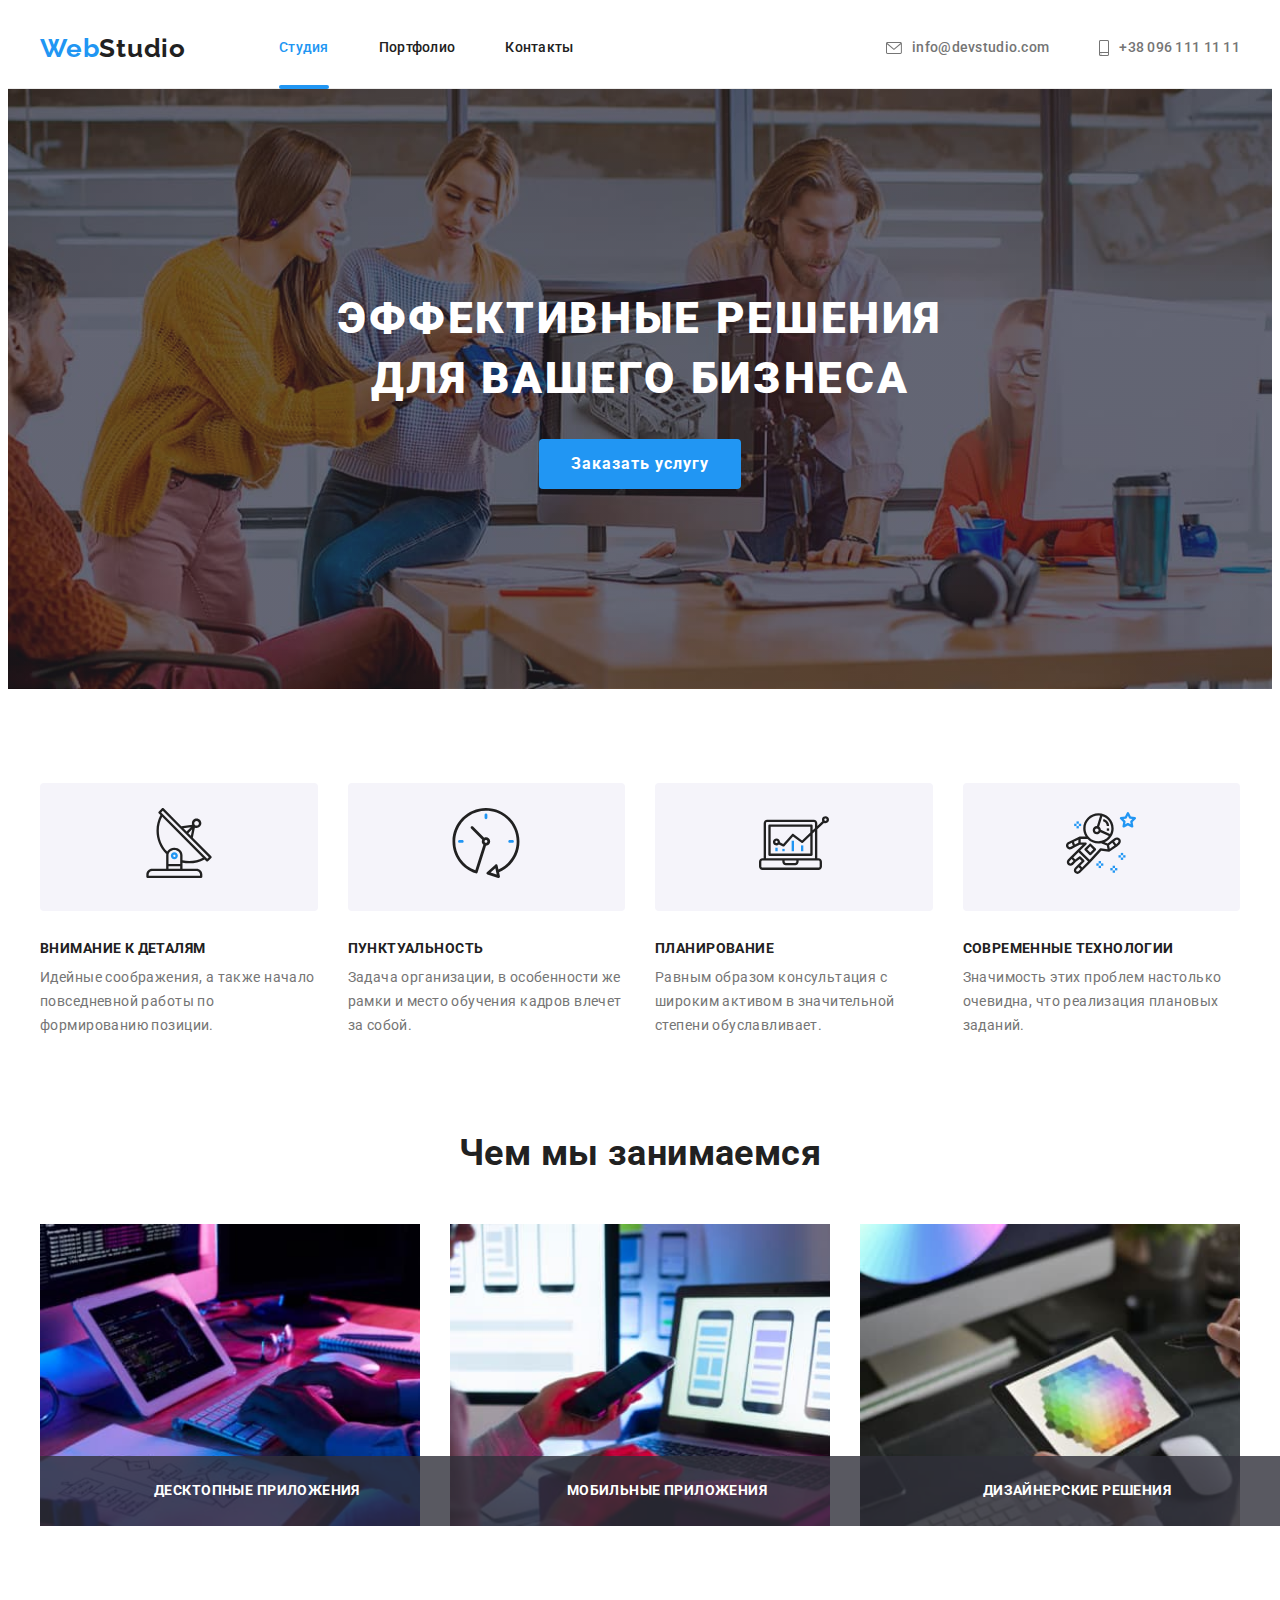
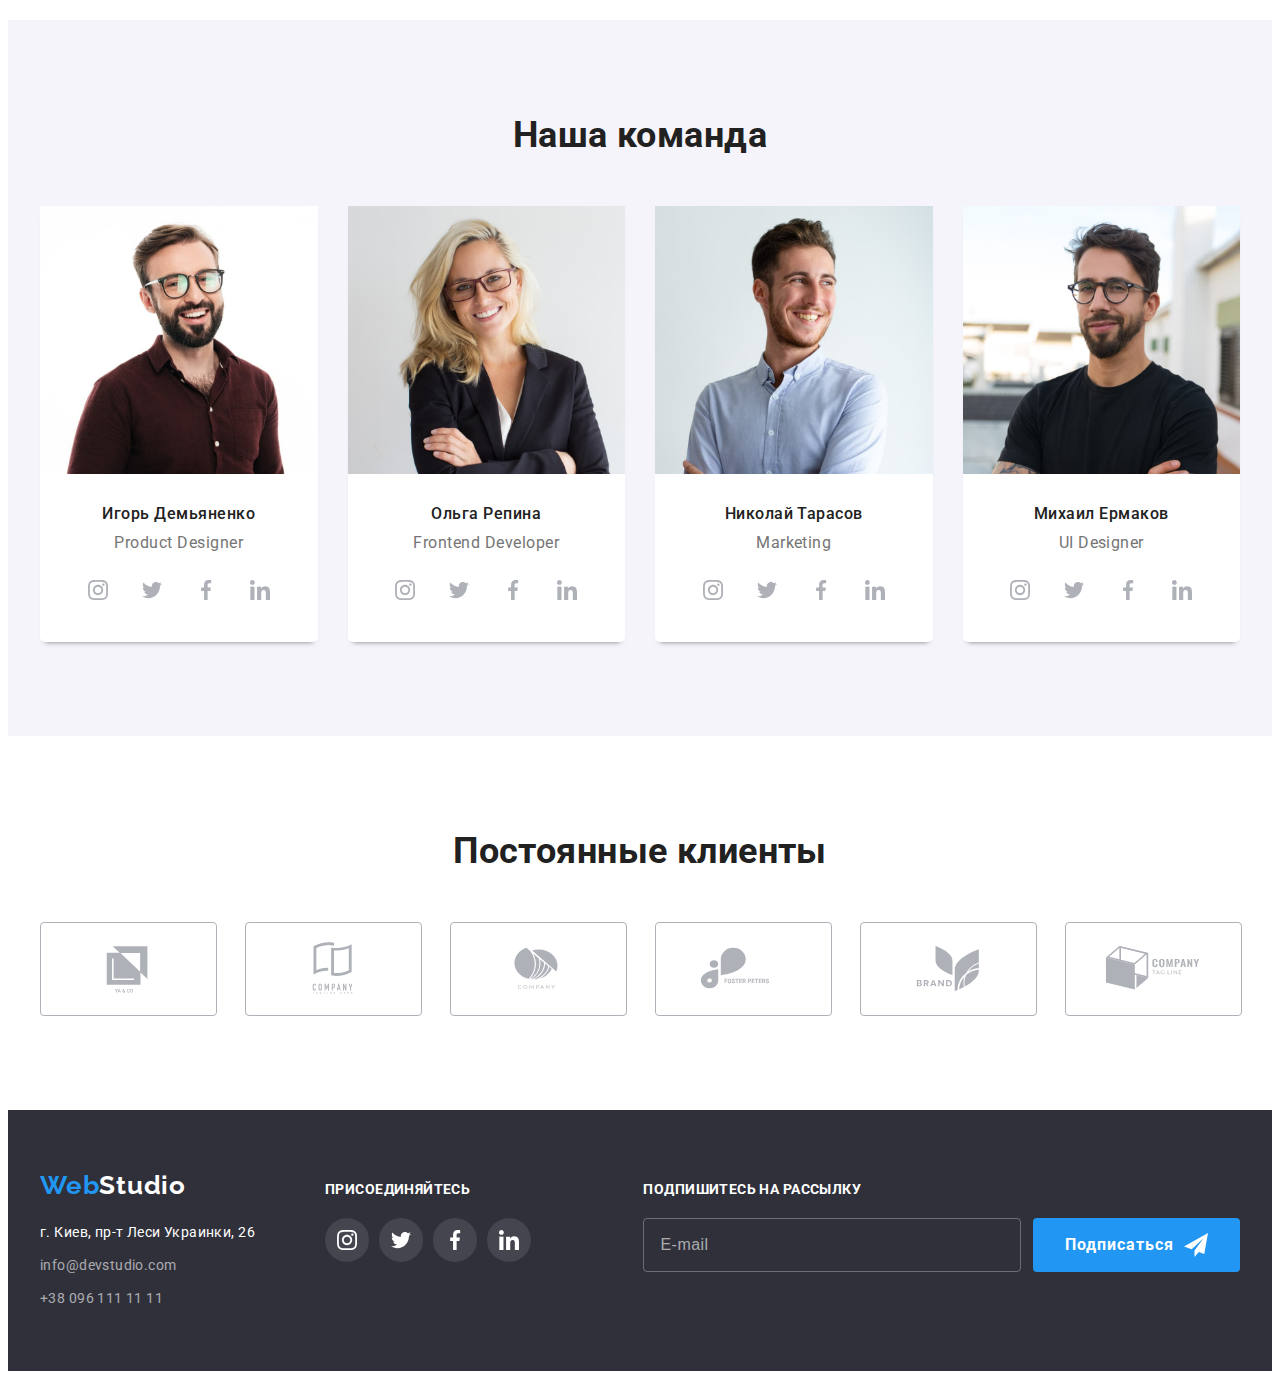
==== index.html @ a0da3612 "копирует файлы проекта с предыдущей работы" ====
<!DOCTYPE html>
<html lang="ru">
  <head>
    <meta http-equiv="X-UA-Compatible" content="IE=edge">
    <meta name="viewport" content="width=device-width, initial-scale=1.0">
    <title>Разработка сайтов</title>
    <link rel="preconnect" href="https://fonts.googleapis.com">
    <link rel="preconnect" href="https://fonts.gstatic.com" crossorigin>
    <link href="https://fonts.googleapis.com/css2?family=Raleway:wght@700&family=Roboto:wght@400;500;700;900&display=swap"
      rel="stylesheet">
      <link rel="stylesheet" href="https://cdnjs.cloudflare.com/ajax/libs/modern-normalize/1.1.0/modern-normalize.min.css"
        integrity="sha512-wpPYUAdjBVSE4KJnH1VR1HeZfpl1ub8YT/NKx4PuQ5NmX2tKuGu6U/JRp5y+Y8XG2tV+wKQpNHVUX03MfMFn9Q=="
        crossorigin="anonymous" referrerpolicy="no-referrer" />
    <link rel="stylesheet" href="./css/reset.css">
    <link rel="stylesheet" href="./css/styles.css">
  </head>
  <body>
    <!-- раздел с логотипом, навигацией и контактами -->
    <header class="head">
      <div class="container header-container">
       <nav class="head-navigation">
        <a lang="en" class="link logo-link" href="./index.html">Web<span class="logo-header">Studio</span>
        </a>
        <ul class="list navigation-list">
          <li class="navigation-item"><a class="link navigation-link current" href="./index.html">Студия</a></li>
          <li class="navigation-item"><a class="link navigation-link" href="./portfolio.html">Портфолио</a></li>
          <li class="navigation-item"><a class="link navigation-link" href="">Контакты</a></li>
        </ul>
        </nav>
        <ul class="list contakts-list">
          <li  class="contakts-item">
            <a class="link navigation-link" href="mailto:info@devstudio.com">
              <svg class="contakts-link-icon" width="16" height="12">
                <use href="./images/icons.svg#icon-envelope"></use>
              </svg>info@devstudio.com</a></li>
          <li class="contakts-item">
            <a class="link navigation-link" href="tel:+380961111111">
              <svg class="contakts-link-icon" width="10" height="16">
                <use href="./images/icons.svg#icon-smartphone" width="10" height="16"></use>
              </svg>+38 096 111 11 11</a></li>
        </ul>
       </div>
    </header>
    <main>
        <!--секция - шапка сайта с заголовком и кнопкой - HERO-->
      <section class="hero">  
        <div class="container">
         <h1 class="hero-title">Эффективные решения для вашего бизнеса</h1>
         <button type="button" class="btn" data-modal-open>Заказать услугу</button>
        </div>
      </section>
        <!-- Секция с описанием достоинств компании -->
      <section class="about section">
        <div class="container">
        <h2 class="visually-hidden">Особенности нашей команды</h2>
        <ul class="list about-list">
       
          <li class="about-item">
          <div class="about-box-icon">
            <svg width="70" height="70">
              <use href="./images/icons.svg#icon-antenna"/>
            </svg>
          </div>
          <h3 class="title about-title">Внимание к деталям</h3>
          <p class="about-aftertitle">Идейные соображения, а также начало повседневной работы по формированию позиции.</p>
          
         </li>
         <li class="about-item">
          <div class="about-box-icon">
            <svg width="70" height="70">
              <use href="./images/icons.svg#icon-clock"/>
            </svg>
          </div>
          <h3 class="title about-title">Пунктуальность</h3>
           <p class="about-aftertitle">Задача организации, в особенности же рамки и место обучения кадров влечет за собой.</p>
         </li>
         <li class="about-item">
          <div class="about-box-icon">
            <svg width="70" height="70">
              <use href="./images/icons.svg#icon-diagram"/>
            </svg>
          </div>
          <h3 class="title about-title">Планирование</h3>
           <p class="about-aftertitle">Равным образом консультация с широким активом в значительной степени обуславливает.</p>
         </li>
         <li class="about-item">
          <div class="about-box-icon">
            <svg width="70" height="70">
              <use href="./images/icons.svg#icon-astronaut"/>
            </svg>
          </div>
          <h3 class="title about-title">Современные технологии</h3>
           <p class="about-aftertitle">Значимость этих проблем настолько очевидна, что реализация плановых заданий.</p>
         </li>
        </ul>
        </div>
      </section>    
    <!-- Секция с ссылками на описание видов деятельности компании  -->
      <section class="activity section">
        <div class="container">
        <h2 class="section-title activity-title">Чем мы занимаемся</h2>
        <ul class="list activity-list">
          <li class="activity-item">
            <img 
              src="./images/box_1.jpg" 
              alt="человек пишет програмный код на планшете" 
              width="370"
            >
            <h3 class="activity-item-text">десктопные приложения</h3>
          </li>
          <li class="activity-item">
            <img 
              src="./images/box_2.jpg" 
              alt="человек разрабатывает макет сайта для телефона" 
              width="370"
            >
            <h3 class="activity-item-text">мобильные приложения</h3>
          </li>
          <li class="activity-item">
            <img 
              src="./images/box_3.jpg" 
              alt="человек выбирает на планшете цвет из цветовой гаммы" 
              width="370"
            >
            <h3 class="activity-item-text">дизайнерские решения</h3>
          </li>
        </ul>
        </div>
      </section>
    <!-- Секция с фото, фамилиями, именами и должностями сотрудников компании  -->
      <section class="collective section">
        <div class="container">
        <h2 class="title section-title">Наша команда</h2>
        <ul class="list collective-list">
          <li class="collective-item">
            <img 
              src="./images/igor.jpg" 
              alt="Фото Игоря Демьяненко" 
              width="270"
            >
            <div class="collective-member-caption">
              <h3 class="collective-member">Игорь Демьяненко</h3>
              <p lang="en" class="collective-member-prof">Product Designer</p>
              <ul class="member-social-list list">
                <li class="member-social-list-item">
                  <a class="member-social-link" href="" target="_blank" 
                rel="noreferrer noopener nofollow">
                    <svg class="member-social-link-icon">
                      <use href="./images/icons.svg#icon-instagram"></use>
                    </svg>
                  </a>
                </li>
                <li class="member-social-list-item">
                  <a class="member-social-link" href="" target="_blank" 
                rel="noreferrer noopener nofollow">
                    <svg class="member-social-link-icon">
                      <use href="./images/icons.svg#icon-twitter"></use>
                    </svg>
                  </a>
                </li>
                <li class="member-social-list-item">
                  <a class="member-social-link" href="" target="_blank" 
                rel="noreferrer noopener nofollow">
                    <svg class="member-social-link-icon">
                      <use href="./images/icons.svg#icon-facebook"></use>
                    </svg>
                  </a>
                </li>
                <li class="member-social-list-item">
                  <a class="member-social-link" href="" target="_blank" 
                rel="noreferrer noopener nofollow">
                    <svg class="member-social-link-icon">
                      <use href="./images/icons.svg#icon-linkedin"></use>
                    </svg>
                  </a>
                </li>
              </ul>
            </div>
             <li class="collective-item">
              <img src="./images/olga.jpg" alt="Фото Ольги Репиной" width="270">
              <div class="collective-member-caption">
                <h3 class="collective-member">Ольга Репина</h3>
                <p lang="en" class="collective-member-prof">Frontend Developer</p>
                <ul class="member-social-list list">
                  <li class="member-social-list-item">
                    <a class="member-social-link" href="" target="_blank" 
                rel="noreferrer noopener nofollow">
                      <svg class="member-social-link-icon">
                        <use href="./images/icons.svg#icon-instagram"></use>
                      </svg>
                    </a>
                  </li>
                  <li class="member-social-list-item">
                    <a class="member-social-link" href="" target="_blank" 
                rel="noreferrer noopener nofollow">
                      <svg class="member-social-link-icon">
                        <use href="./images/icons.svg#icon-twitter"></use>
                      </svg>
                    </a>
                  </li>
                  <li class="member-social-list-item">
                    <a class="member-social-link" href="" target="_blank" 
                rel="noreferrer noopener nofollow">
                      <svg class="member-social-link-icon">
                        <use href="./images/icons.svg#icon-facebook"></use>
                      </svg>
                    </a>
                  </li>
                  <li class="member-social-list-item">
                    <a class="member-social-link" href="" target="_blank" 
                rel="noreferrer noopener nofollow">
                      <svg class="member-social-link-icon">
                        <use href="./images/icons.svg#icon-linkedin"></use>
                      </svg>
                    </a>
                  </li>
                </ul>
              </div>
            </li>
          <li class="collective-item">
            <img 
              src="./images/mykola.jpg" 
              alt="Фото Николая Тарасова" 
              width="270"
            >
            <div class="collective-member-caption">
              <h3 class="collective-member">Николай Тарасов</h3>  
              <p lang="en" class="collective-member-prof">Marketing</p> 
              <ul class="member-social-list list">
                <li class="member-social-list-item">
                  <a class="member-social-link" href="" target="_blank" 
                rel="noreferrer noopener nofollow">
                    <svg class="member-social-link-icon">
                      <use href="./images/icons.svg#icon-instagram"></use>
                    </svg>
                  </a>
                </li>
                <li class="member-social-list-item">
                  <a class="member-social-link" href="" target="_blank" 
                rel="noreferrer noopener nofollow">
                    <svg class="member-social-link-icon">
                      <use href="./images/icons.svg#icon-twitter"></use>
                    </svg>
                  </a>
                </li>
                <li class="member-social-list-item">
                  <a class="member-social-link" href="" target="_blank" 
                rel="noreferrer noopener nofollow">
                    <svg class="member-social-link-icon">
                      <use href="./images/icons.svg#icon-facebook"></use>
                    </svg>
                  </a>
                </li>
                <li class="member-social-list-item">
                  <a class="member-social-link" href="" target="_blank" 
                rel="noreferrer noopener nofollow">
                    <svg class="member-social-link-icon">
                      <use href="./images/icons.svg#icon-linkedin"></use>
                    </svg>
                  </a>
                </li>
              </ul>
            </div>
            </li>
          <li class="collective-item">
            <img 
              src="./images/mihail.jpg" 
              alt="Фото Михаила Ермакова" 
              width="270"
            >
            <div class="collective-member-caption">
              <h3 class="collective-member">Михаил Ермаков</h3>  
              <p lang="en" class="collective-member-prof">UI Designer</p> 
              <ul class="member-social-list list">
                <li class="member-social-list-item">
                  <a class="member-social-link" href="" target="_blank" 
                rel="noreferrer noopener nofollow">
                    <svg class="member-social-link-icon">
                      <use href="./images/icons.svg#icon-instagram"></use>
                    </svg>
                  </a>
                </li>
                <li class="member-social-list-item">
                  <a class="member-social-link" href="" target="_blank" 
                rel="noreferrer noopener nofollow">
                    <svg class="member-social-link-icon">
                      <use href="./images/icons.svg#icon-twitter"></use>
                    </svg>
                  </a>
                </li>
                <li class="member-social-list-item">
                  <a class="member-social-link" href="" target="_blank" 
                rel="noreferrer noopener nofollow">
                    <svg class="member-social-link-icon">
                      <use href="./images/icons.svg#icon-facebook"></use>
                    </svg>
                  </a>
                </li>
                <li class="member-social-list-item">
                  <a class="member-social-link" href="" target="_blank" 
                rel="noreferrer noopener nofollow">
                    <svg class="member-social-link-icon">
                      <use href="./images/icons.svg#icon-linkedin"></use>
                    </svg>
                  </a>
                </li>
              </ul>
            </div>
            </li>
        </ul>
        </div>
      </section>
      <!-- Секция с лого клиентов компании  -->
      <section class="customer-section">
        <div class="container">
          <h2 class="title section-title">Постоянные клиенты</h2>
            <ul class="list customer-list">
              <li class="customer-list-item">
                <a class="customer-list-item-link" href="" target="_blank" 
                rel="noreferrer noopener nofollow">
                  <svg class="customer-list-item-link-icon" width="106" height="60">
                    <use href="./images/icons.svg#icon-Logo"></use>
                  </svg>
                </a>                           
              </li>
              <li class="customer-list-item">
                <a class="customer-list-item-link" href="" target="_blank" 
                rel="noreferrer noopener nofollow">
                  <svg class="customer-list-item-link-icon" width="106" height="60">
                    <use href="./images/icons.svg#icon-Logo1" ></use>
                  </svg>
                </a>
              </li>
              <li class="customer-list-item">
                <a class="customer-list-item-link" href="" target="_blank" 
                rel="noreferrer noopener nofollow">
                  <svg class="customer-list-item-link-icon" width="106" height="60">
                    <use href="./images/icons.svg#icon-Logo2"></use>
                  </svg>
                </a>
              </li>
              <li class="customer-list-item">
                <a class="customer-list-item-link" href="" target="_blank" 
                rel="noreferrer noopener nofollow">
                  <svg class="customer-list-item-link-icon" width="106" height="60">
                    <use href="./images/icons.svg#icon-Logo3"></use>
                  </svg>
                </a>
              </li>
              <li class="customer-list-item">
                <a class="customer-list-item-link" href="" target="_blank" 
                rel="noreferrer noopener nofollow">
                  <svg class="customer-list-item-link-icon" width="106" height="60">
                    <use href="./images/icons.svg#icon-Logo4"></use>
                  </svg>
                </a>
              </li>
              <li class="customer-list-item">
                <a class="customer-list-item-link" href="" target="_blank" 
                rel="noreferrer noopener nofollow">
                  <svg class="customer-list-item-link-icon" width="106" height="60">
                    <use href="./images/icons.svg#icon-Logo5"></use>
                  </svg>
                </a>
              </li>
          </ul>
        </div>
      </section>
    </main>
    <!-- футер -->
    <footer class="foot">
      <div class="container foot-container">
        <div class="foot-cont-item">
          <a lang="en" class="link logo-link logo-link-bottom" href="./index.html">Web<span class="logo-footer">Studio</span>
          </a>
          <address class="foot-adrs">
            <ul class="list foot-adrs-list">
              <li class="foot-adrs-item">
                <a class="link foot-adrs-link" 
                href="https://goo.gl/maps/9pCc8G5kGunAkQfJA"
                target="_blank" 
                rel="noreferrer noopener nofollow">
                г. Киев, пр-т Леси Украинки, 26
                </a>
              </li>
              <li class="foot-adrs-item">
                <a class="link foot-adrs-link" href="mailto:info@devstudio.com">info@devstudio.com</a>
              </li>
              <li class="foot-adrs-item">
                <a class="link foot-adrs-link" href="tel:+380961111111">+38 096 111 11 11</a>
              </li>
            </ul>
          </address>
        </div>
        <div class="foot-cont-item">
          <h3 class="about-title foot-title">присоединяйтесь</h3>
          <ul class="member-social-list list">
            <li class="member-social-list-item">
              <a class="member-social-link" href=""  target="_blank" 
                rel="noreferrer noopener nofollow">
                <svg class="member-social-link-icon">
                  <use href="./images/icons.svg#icon-instagram"></use>
                </svg>
              </a>
            </li>
            <li class="member-social-list-item">
              <a class="member-social-link" href="" target="_blank" 
                rel="noreferrer noopener nofollow">
                <svg class="member-social-link-icon">
                  <use href="./images/icons.svg#icon-twitter"></use>
                </svg>
              </a>
            </li>
            <li class="member-social-list-item">
              <a class="member-social-link" href="" target="_blank" 
                rel="noreferrer noopener nofollow">
                <svg class="member-social-link-icon">
                  <use href="./images/icons.svg#icon-facebook"></use>
                </svg>
              </a>
            </li>
            <li class="member-social-list-item">
              <a class="member-social-link" href="" target="_blank" 
                rel="noreferrer noopener nofollow">
                <svg class="member-social-link-icon">
                  <use href="./images/icons.svg#icon-linkedin"></use>
                </svg>
              </a>
            </li>
          </ul>
        </div>
        <div class="foot-cont-item">
          <h3 class="about-title foot-title">Подпишитесь на рассылку</h3>
          <form class="foot-subscription" action="#">
            <input 
              type="email" 
              class="foot-input" 
              name="subscription-email" 
              placeholder="E-mail"/>
            <button 
                class="btn subscription-button" 
                type="submit">Подписаться
                <svg class="subscription-icon"
                  width="24"
                  height="24">
                  <use href="./images/icons.svg#icon-icon-send"></use>
                </svg>
            </button>                    
          </form>                 
        </div>
       </div>
    </footer> 
    <!-- Модальное окно -->
    <div class="backdrop is-hidden" data-modal> 
      <div class="modal">
        <button type="button" class="modal-close" data-modal-close>
          <svg class="modal-close-icon" width="11" height="11">
            <use href="./images/icons.svg#icon-close"/>
          </svg>
        </button>
        <p class="modal-text">Оставьте свои данные, мы вам перезвоним</p>
        <form action="#">
          <div class="form-field">
            <label class="input-text" for="user-name">Имя</label>
            <div class="input-wrap">
              <input 
                type="text" 
                class="form-input" 
                name="user-name"
                id="user-name"
                required
                minlength="2"
              />
              <svg class="input-icon" width="18" height="18">
                <use href="./images/icons.svg#icon-person"></use>
              </svg>
            </div>
          </div>
          <div class="form-field">
            <label class="input-text" for="user-tel">Телефон</label>
            <div class="input-wrap">
              <input 
                type="tel" 
                class="form-input" 
                name="user-tel"
                id="user-tel"
                required
                minlength="13"
                maxlength="13"                    
              />
              <svg class="input-icon" width="18" height="18">
                <use href="./images/icons.svg#icon-phone"></use>
              </svg>
            </div>
          </div>
          <div class="form-field">
            <label class="input-text" for="user-email">Почта</label>
            <div class="input-wrap">
              <input 
                type="email" 
              class="form-input" 
                name="user-email"
                id="user-email"
              />
              <svg class="input-icon" width="18" height="18">
                <use href="./images/icons.svg#icon-email"></use>
              </svg>
            </div>
          </div>
          <div class="form-field form-textarea">
            <label class="input-text" for="user-area">Комментарий</label>
            <textarea 
              placeholder="Введите текст"
              name="user-area" 
              id="user-area" 
              class="form-text"></textarea>             
          </div>
          <div class="checkbox-field">
            <input 
              class="checkbox-input visually-hidden"
              type="checkbox" 
              name="agree" 
              value="yes"
              id="checkbox">
            <label 
              for="checkbox" 
              class="check-text">
              <span class="checkbox-wrap">
                <svg class="checkbox-icon" 
                  width="16"
                  height="15">
                  <use href="./images/icons.svg#icon-check"></use> 
                </svg>
              </span> 
               Соглашаюсь с рассылкой и принимаю&#160;
              <a 
                class="link agreement-link" 
                href="#">Условия договора
              </a>
            </label>
          </div>
          <button 
            class="btn modal-button" 
            type="submit">Отправить
          </button>
        </form>
       </div>
    </div>
    <script src="./js/modal.js"></script>
  </body>
</html>
---- css/styles.css ----
:root {
  --textcolor: #212121;
  --textcolor2: #757575;
  --brandcolor: #2196f3;
  --backgroundcolor: #2f303a;
  --backgroundcolor2: #f5f4fa;
  --whitetextcolor: #fff;
  --herobtnfocuscolor: #188ce8;
  --footaddresscolor: rgba(255, 255, 255, 0.6);
  --footborderformcolor: rgba(255, 255, 255, 0.3);
  --sociallinkcolor: rgba(175, 177, 184, 1);
  --catalogbackgroundtext: rgba(33, 150, 243, 0.9);
  --item-background: rgba(47, 48, 58, 0.8);
  --modal-bordercolor: rgba(33, 33, 33, 0.2);
  --placeholder-color: rgba(117, 117, 117, 0.5);
  --transition1: 250ms cubic-bezier(0.4, 0, 0.2, 1);
}

body {
  font-family: 'Roboto', sans-serif;
  font-size: 14px;
  line-height: 1.71;
  letter-spacing: 00.03em;
  color: var(--textcolor2);
}

.link {
  text-decoration: none;
  color: inherit;
}

.visually-hidden {
  position: absolute;
  white-space: nowrap;
  width: 1px;
  height: 1px;
  overflow: hidden;
  border: 0;
  padding: 0;
  clip: rect(0 0 0 0);
  clip-path: inset(50%);
  margin: -1px;
}

.navigation-list {
  color: var(--textcolor);
}

.navigation-link {
  font-weight: 500;
  font-size: 14px;
  line-height: 1.14;
  letter-spacing: 0.02em;
  padding-top: 32px;
  padding-bottom: 32px;
  display: flex;
  align-items: center;
  transition: color var(--transition1);
}

.navigation-link:hover,
.navigation-link:focus {
  color: var(--brandcolor);
}
.current {
  color: var(--brandcolor);
  position: relative;
}

.current::after {
  content: '';
  width: 100%;
  height: 4px;
  border-radius: 2px;
  position: absolute;
  left: 0;
  bottom: 0;
  background-color: var(--brandcolor);
  margin-bottom: -1px;
}

.contakts-link-icon {
  margin-right: 10px;
  fill: currentColor;
}

.hero-title {
  font-weight: 900;
  font-size: 44px;
  line-height: 1.36;
  letter-spacing: 0.06em;
  text-transform: uppercase;
  max-width: 700px;
  margin-right: auto;
  margin-left: auto;
  margin-bottom: 30px;
}

.section-title {
  font-size: 36px;
  line-height: 1.17;
  text-align: center;
  color: var(--textcolor);
  margin-bottom: 50px;
}
.about-title {
  font-size: 14px;
  line-height: 1.14;
  text-transform: uppercase;
  margin-bottom: 10px;
}

.title {
  color: var(--textcolor);
}

.collective-item {
  font-size: 16px;
  line-height: 1.19;
  text-align: center;
  letter-spacing: 0.03em;
}
.collective-member {
  font-weight: 500;
  color: var(--textcolor);
  margin-bottom: 10px;
  font-size: 16px;
}

.collective {
  background-color: var(--backgroundcolor2);
  max-width: 1600px;
  margin: auto;
}
.collective-item {
  background-color: var(--whitetextcolor);
}
.logo-link {
  font-family: Raleway;
  font-weight: bold;
  font-size: 26px;
  line-height: 1.19;
  letter-spacing: 0.03em;
  color: var(--brandcolor);
}

.logo-header {
  color: var(--textcolor);
}
.logo-footer {
  color: var(--whitetextcolor);
}

.foot-adrs {
  font-style: normal;
}
.foot-adrs-item:not(:last-child) {
  margin-bottom: 9px;
}

.foot-adrs-link[target='_blank'] {
  color: var(--whitetextcolor);
}

.foot-adrs-link {
  color: var(--footaddresscolor);
  transition: color var(--transition1);
}

.foot-adrs-link:hover,
.foot-adrs-link:focus {
  color: var(--brandcolor);
}
.foot-title {
  color: var(--whitetextcolor);
  margin-bottom: 20px;
}
.foot-container {
  display: flex;
  align-items: baseline;
}
.foot-cont-item:last-child {
  margin-left: auto;
}
.foot-cont-item:not(:last-child) {
  margin-right: 70px;
}
.foot-subscription {
  display: flex;
}
.foot-input {
  width: 358px;
  height: 50px;
  border: 1px solid var(--footborderformcolor);
  border-radius: 4px;
  padding-left: 16px;
  color: var(--whitetextcolor);
  background-color: transparent;
  font-size: 16px;
  line-height: 1.25;
  letter-spacing: 0.03em;
  margin-right: 12px;
  transition: border-color var(--transition1);
  outline: none;
}
.foot-input::placeholder {
  color: var(--footaddresscolor);
}
.subscription-button {
  padding: 10px 28px;
  display: flex;
  align-items: center;
  text-align: center;
  color: var(--whitetextcolor);
}
.subscription-icon {
  margin-left: 10px;
}

.btn {
  font-family: inherit;
  font-weight: bold;
  font-size: 16px;
  line-height: 1.87;
  letter-spacing: 0.06em;
  color: var(--whitetextcolor);
  background-color: var(--brandcolor);
  cursor: pointer;
  padding: 10px 32px;
  border: none;
  border-radius: 4px;
  transition: background-color var(--transition1), box-shadow var(--transition1);
}

.btn:focus,
.btn:hover {
  background-color: var(--herobtnfocuscolor);
  box-shadow: 0px 4px 4px rgba(0, 0, 0, 0.15);
}

.catalog-list-item-title {
  font-size: 18px;
  line-height: 2;
  letter-spacing: 0.06em;
  margin-bottom: 4px;
}

.catalog-list-item-product {
  font-size: 16px;
  line-height: 1.87;
}

.catalog-button {
  font-family: inherit;
  background-color: var(--backgroundcolor2);
  cursor: pointer;
  font-weight: 500;
  font-size: 16px;
  line-height: 1.63;
  letter-spacing: 0.03em;
  border: none;
  border-radius: 4px;
  padding: 6px 22px;
  transition: color var(--transition1), box-shadow var(--transition1),
    background-color var(--transition1);
}

.catalog-button:hover,
.catalog-button:focus,
.current-catalog-button {
  background-color: var(--brandcolor);
  color: var(--whitetextcolor);
  box-shadow: 0px 4px 4px 0px rgba(0, 0, 0, 0.25);
}

.section {
  padding-top: 94px;
  padding-bottom: 94px;
}

.container {
  width: 1200px;
  padding-left: 15px;
  padding-right: 15px;
  margin: 0 auto;
}

.head {
  border-bottom: 1px solid #ececec;
}
.head .logo-link {
  margin-right: 93px;
}
.hero {
  color: var(--whitetextcolor);
  text-align: center;
  padding-top: 200px;
  padding-bottom: 200px;
  background-image: linear-gradient(rgba(47, 48, 58, 0.4), rgba(47, 48, 58, 0.4)),
    url(../images/hero.jpg);
  background-repeat: no-repeat;
  background-position: center;
  background-size: cover, auto;
  max-width: 1600px;
  margin: 0 auto;
}

.activity {
  padding-top: 0;
}

.foot {
  padding-bottom: 60px;
  padding-top: 60px;
  background-color: var(--backgroundcolor);
  color: var(--whitetextcolor);
  margin: 0 auto;
}

.catalog {
  padding-top: 0;
  padding-bottom: 20px;
}

.about-list {
  display: flex;
  flex-wrap: wrap;
  margin-left: -30px;
  margin-top: -30px;
}
.about-item {
  flex-basis: calc(100% / 4 - 30px);
  margin-top: 30px;
  margin-left: 30px;
}

.about-box-icon {
  background-color: var(--backgroundcolor2);
  border-radius: 4px;
  margin-bottom: 30px;
  text-align: center;
  padding: 25px 100px;
}

.activity-list {
  display: flex;
  flex-wrap: wrap;
  margin-left: -30px;
  margin-top: -30px;
}

.activity-item {
  margin-left: 30px;
  margin-top: 30px;
  flex-basis: calc(100% / 3 - 30px);

  position: relative;
}
.activity-item-text {
  font-size: 14px;
  line-height: 1.14;
  letter-spacing: 0.03em;
  text-transform: uppercase;
  text-align: center;
  position: absolute;
  padding: 27px;
  width: 100%;

  bottom: 0;
  background-color: var(--item-background);
  color: var(--whitetextcolor);
}

.collective-list {
  display: flex;
  flex-wrap: wrap;
  margin-left: -30px;
  margin-top: -30px;
}

.collective-item {
  margin-left: 30px;
  margin-top: 30px;
  flex-basis: calc(100% / 4 - 30px);
  border-bottom-left-radius: 5px;
  border-bottom-right-radius: 5px;
  box-shadow: 0 5px 5px -5px rgba(0, 0, 0, 0.5);
}
.collective-member-caption {
  padding-top: 30px;
  padding-bottom: 30px;
}
.member-social-list {
  display: flex;
  justify-content: center;
}
.member-social-list-item + .member-social-list-item {
  margin-left: 10px;
}
.member-social-link {
  width: 44px;
  height: 44px;
  background-color: var(--whitetextcolor);
  display: flex;
  justify-content: center;
  align-items: center;
  border-radius: 50%;
  transition: background-color var(--transition1);
}
.foot .member-social-link {
  background-color: rgba(255, 255, 255, 0.1);
}
.member-social-link-icon {
  width: 20px;
  height: 20px;
  fill: var(--sociallinkcolor);
  transition: fill var(--transition1);
}
.foot .member-social-link-icon {
  fill: var(--whitetextcolor);
}

.member-social-link:hover,
.member-social-link:focus {
  background-color: var(--brandcolor);
}
.member-social-link:hover .member-social-link-icon,
.member-social-link:focus .member-social-link-icon {
  fill: var(--whitetextcolor);
}
.collective-member-prof {
  margin-bottom: 16px;
}
.customer-section {
  padding-top: 94px;
  padding-bottom: 94px;
}
.customer-list {
  display: flex;
  flex-wrap: wrap;
  margin-left: -30px;
  margin-top: -30px;
}
.customer-list-item {
  margin-left: 30px;
  margin-top: 30px;
  flex-basis: calc(100% / 6 - 30px);
}
.customer-list-item-link {
  display: flex;
  align-items: center;
  justify-content: center;
  width: 100%;
  height: 92px;
  border-radius: 4px;
  border: 1px solid var(--sociallinkcolor);
  color: var(--sociallinkcolor);
  transition: color var(--transition1), border var(--transition1);
}

.customer-list-item-link-icon {
  fill: currentColor;
}

.customer-list-item-link:hover,
.customer-list-item-link:focus {
  color: var(--brandcolor);
  border: 1px solid var(--brandcolor);
}

.header-container {
  display: flex;
  align-items: center;
}

.head-navigation {
  display: flex;
  align-items: center;
}
.navigation-list {
  display: flex;
  align-items: center;
}

.contakts-list {
  display: inline-flex;
  align-items: center;
  margin-left: auto;
}

.navigation-item:not(:last-child),
.contakts-item:not(:last-child) {
  margin-right: 50px;
}

.catalog-btn-list {
  display: flex;
  justify-content: center;
  margin-bottom: 50px;
}
.catalog-item {
  min-width: 73px;
  min-height: 38px;
  border-radius: 4px;
}
.catalog-item:not(:last-child) {
  margin-right: 8px;
}

.catalog-list {
  display: flex;
  flex-wrap: wrap;
  margin-left: -30px;
  margin-top: -30px;
}
.catalog-list-item {
  margin-left: 30px;
  margin-top: 30px;
  flex-basis: calc(100% / 3 - 30px);
}
.catalog-list-item-link:hover .catalog-list-img-text,
.catalog-list-item-link:focus .catalog-list-img-text {
  transform: translateY(0);
}
.catalog-item-wrap {
  position: relative;
  overflow: hidden;
}
.catalog-list-img-text {
  position: absolute;
  top: 0;
  left: 0;
  background-color: var(--catalogbackgroundtext);
  color: var(--whitetextcolor);
  font-size: 18px;
  line-height: 1.55;
  padding: 63px 24px;
  height: 100%;
  transform: translateY(100%);
  transition: transform var(--transition1);
  overflow: auto;
}
.catalog-list-img-text::-webkit-scrollbar {
  width: 5px;
}

.catalog-list-img-text::-webkit-scrollbar-track {
  box-shadow: inset 0 0 6px rgba(0, 0, 0, 0.3);
}

.catalog-list-img-text::-webkit-scrollbar-thumb {
  background-color: var(--whitetextcolor);
  outline: 1px solid var(--textcolor2);
}
.catalog-list-item-link {
  display: flex;
  flex-direction: column;
  transition: box-shadow var(--transition1);
}

.catalog-list-item-link:hover,
.catalog-list-item-link:focus {
  box-shadow: 0px 1px 1px rgba(0, 0, 0, 0.12), 0px 4px 4px rgba(0, 0, 0, 0.06),
    1px 4px 6px rgba(0, 0, 0, 0.16);
}
.catalog-list-item-caption {
  padding: 20px 24px;
  border: 1px solid #ececec;
}
.foot .logo-link {
  margin-bottom: 20px;
  display: inline-block;
}

.backdrop {
  width: 100vw;
  height: 100vh;
  top: 0;
  position: fixed;
  background-color: hsla(0, 0%, 0%, 0.2);
  z-index: 1;
  opacity: 1;
  transition: opacity var(--transition1), visibility var(--transition1);
}
.backdrop.is-hidden {
  opacity: 0;
  pointer-events: none;
  visibility: hidden;
}
.backdrop.is-hidden .modal {
  transform: translate(-50%, -50%) scale(0.3);
}

.modal {
  width: 528px;
  min-height: 581px;
  background-color: var(--whitetextcolor);
  position: absolute;
  top: 50%;
  left: 50%;
  transform: translate(-50%, -50%) scale(1);
  border-radius: 4px;
  box-shadow: 0px 4px 4px 0px rgba(0, 0, 0, 0.25);
  transition: transform var(--transition1);
  padding: 40px;
}

.modal-close {
  width: 30px;
  height: 30px;
  border: 1px solid rgba(0, 0, 0, 0.1);
  border-radius: 50%;
  background-color: transparent;
  display: flex;
  align-items: center;
  justify-content: center;
  position: absolute;
  top: 8px;
  right: 8px;
  transition: border-color var(--transition1);
  outline: none;
}
.modal-close-icon {
  transition: fill var(--transition1);
}
.modal-close:focus,
.modal-close:hover {
  border-color: var(--brandcolor);
}
.modal-close:focus,
.modal-close:hover .modal-close-icon {
  fill: var(--brandcolor);
}

.is-hidden {
  opacity: 0;
  pointer-events: none;
  visibility: hidden;
}

.modal-text {
  text-align: center;
  font-weight: 700;
  font-size: 20px;
  line-height: 1.15;
  color: var(--textcolor);
  margin-bottom: 12px;
}
.form-field {
  margin-bottom: 10px;
}

.form-input {
  width: 100%;
  height: 40px;
  border: 1px solid var(--modal-bordercolor);
  border-radius: 4px;
  padding-left: 42px;
  color: var(--textcolor);
  transition: border-color var(--transition1);
  outline: none;
}
.form-input:focus,
.form-text:focus,
.form-input:hover,
.form-text:hover,
.foot-input:hover,
.foot-input:focus {
  border-color: var(--brandcolor);
}
.form-input:focus + .input-icon,
.form-input:hover + .input-icon {
  fill: var(--brandcolor);
}
.form-text::placeholder {
  color: var(--placeholder-color);
}
.input-text {
  font-size: 12px;
  line-height: 1.17;
  letter-spacing: 0.01em;
  display: block;
  margin-bottom: 4px;
}
.form-text {
  width: 100%;
  height: 120px;
  border: 1px solid var(--modal-bordercolor);
  border-radius: 4px;
  padding-left: 16px;
  padding-top: 10px;
  color: var(--textcolor);
  resize: none;
  outline: none;
}
.form-textarea {
  margin-bottom: 20px;
}
.modal-button {
  padding: 10px 55px;
  display: block;
  margin: 0 auto;
}

.input-wrap {
  position: relative;
}
.input-icon {
  position: absolute;
  left: 12px;
  top: 50%;
  transform: translateY(-50%);
  transition: fill var(--transition1);
}
.agreement-link {
  color: var(--brandcolor);
  text-decoration-line: underline;
}
.checkbox-field {
  margin-bottom: 30px;
}
.checkbox-input:checked + .check-text .checkbox-wrap {
  background-color: var(--brandcolor);
  border: none;
}
.checkbox-input:focus + .check-text .checkbox-wrap {
  border-color: var(--brandcolor);
}
.checkbox-wrap {
  width: 16px;
  height: 15px;
  border: 2px solid var(--textcolor);
  border-radius: 2px;
  margin-right: 8px;
  display: flex;
  align-items: center;
  justify-content: center;
  transition: border-color var(--transition1);
}
.checkbox-wrap:hover {
  border-color: var(--brandcolor);
}

.check-text {
  text-shadow: 0px 4px 4px rgba(0, 0, 0, 0.25);
  display: flex;
  align-items: center;
  justify-content: center;
}
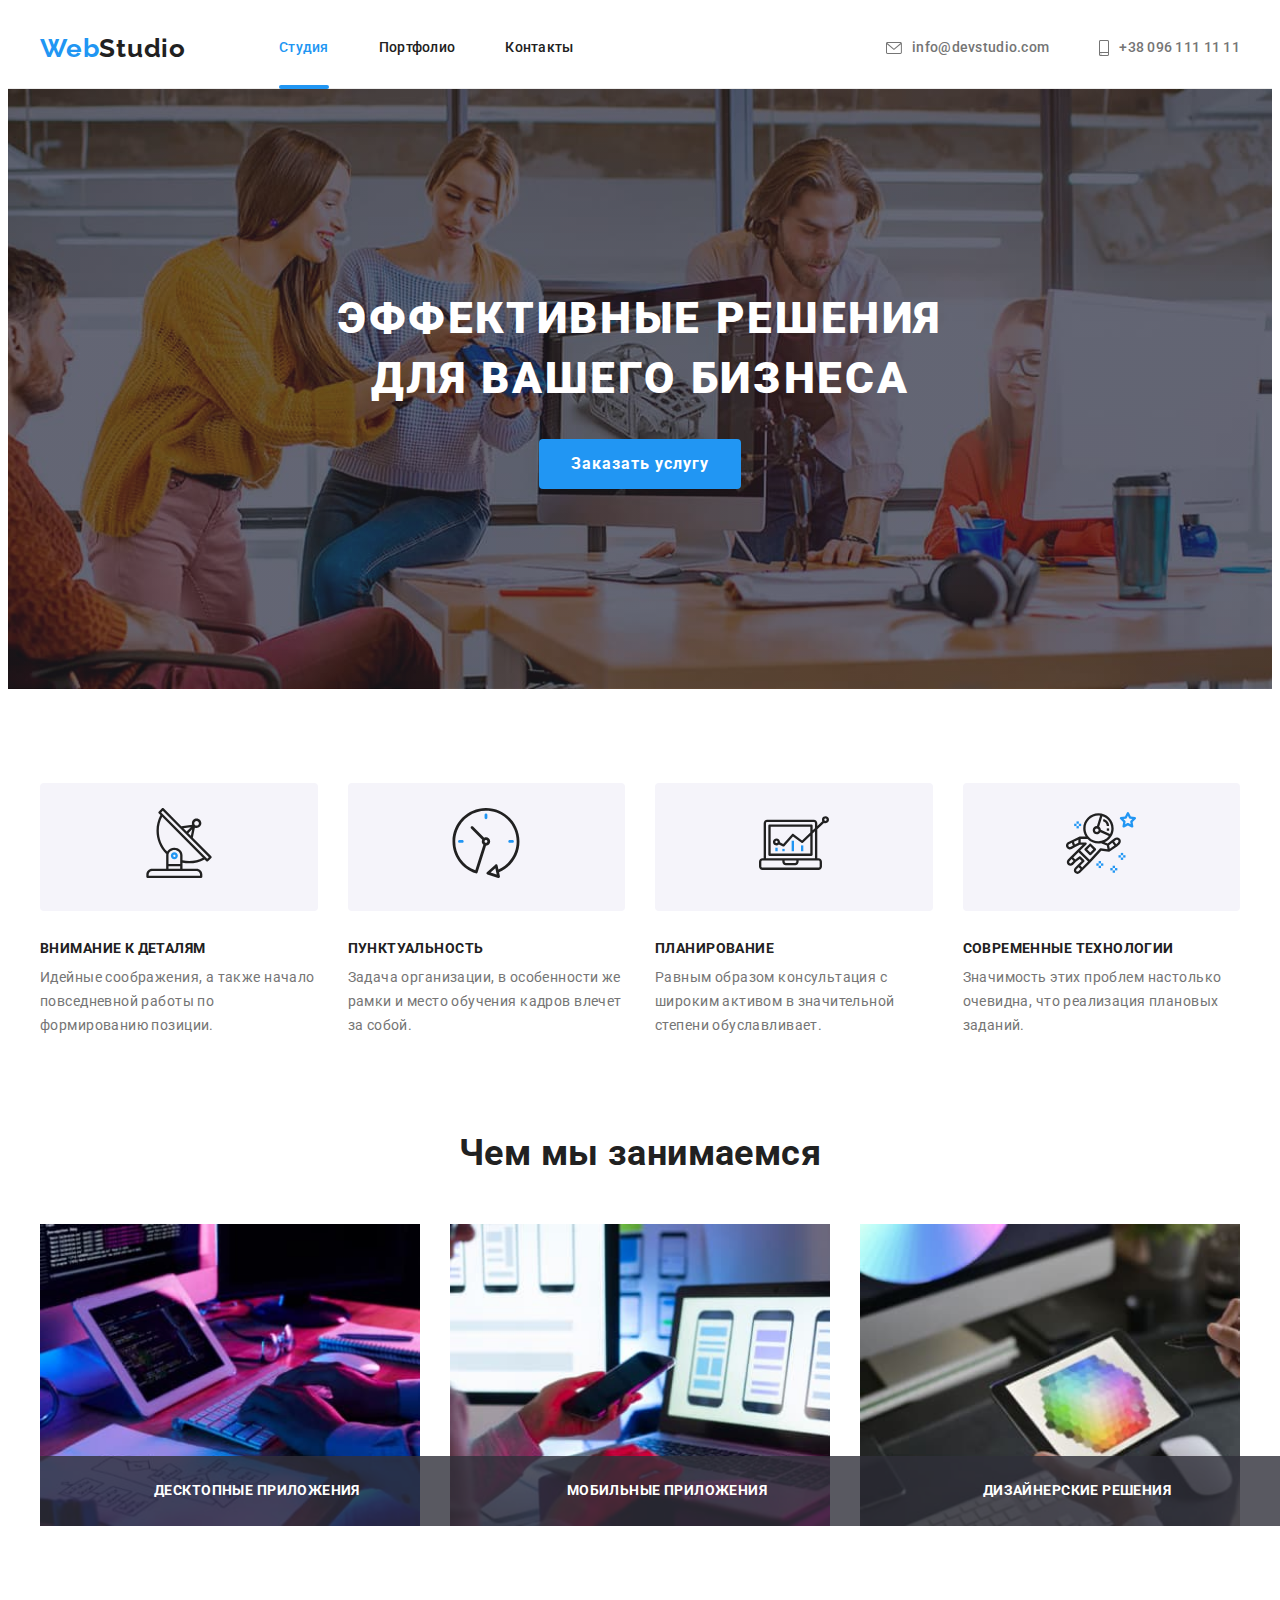
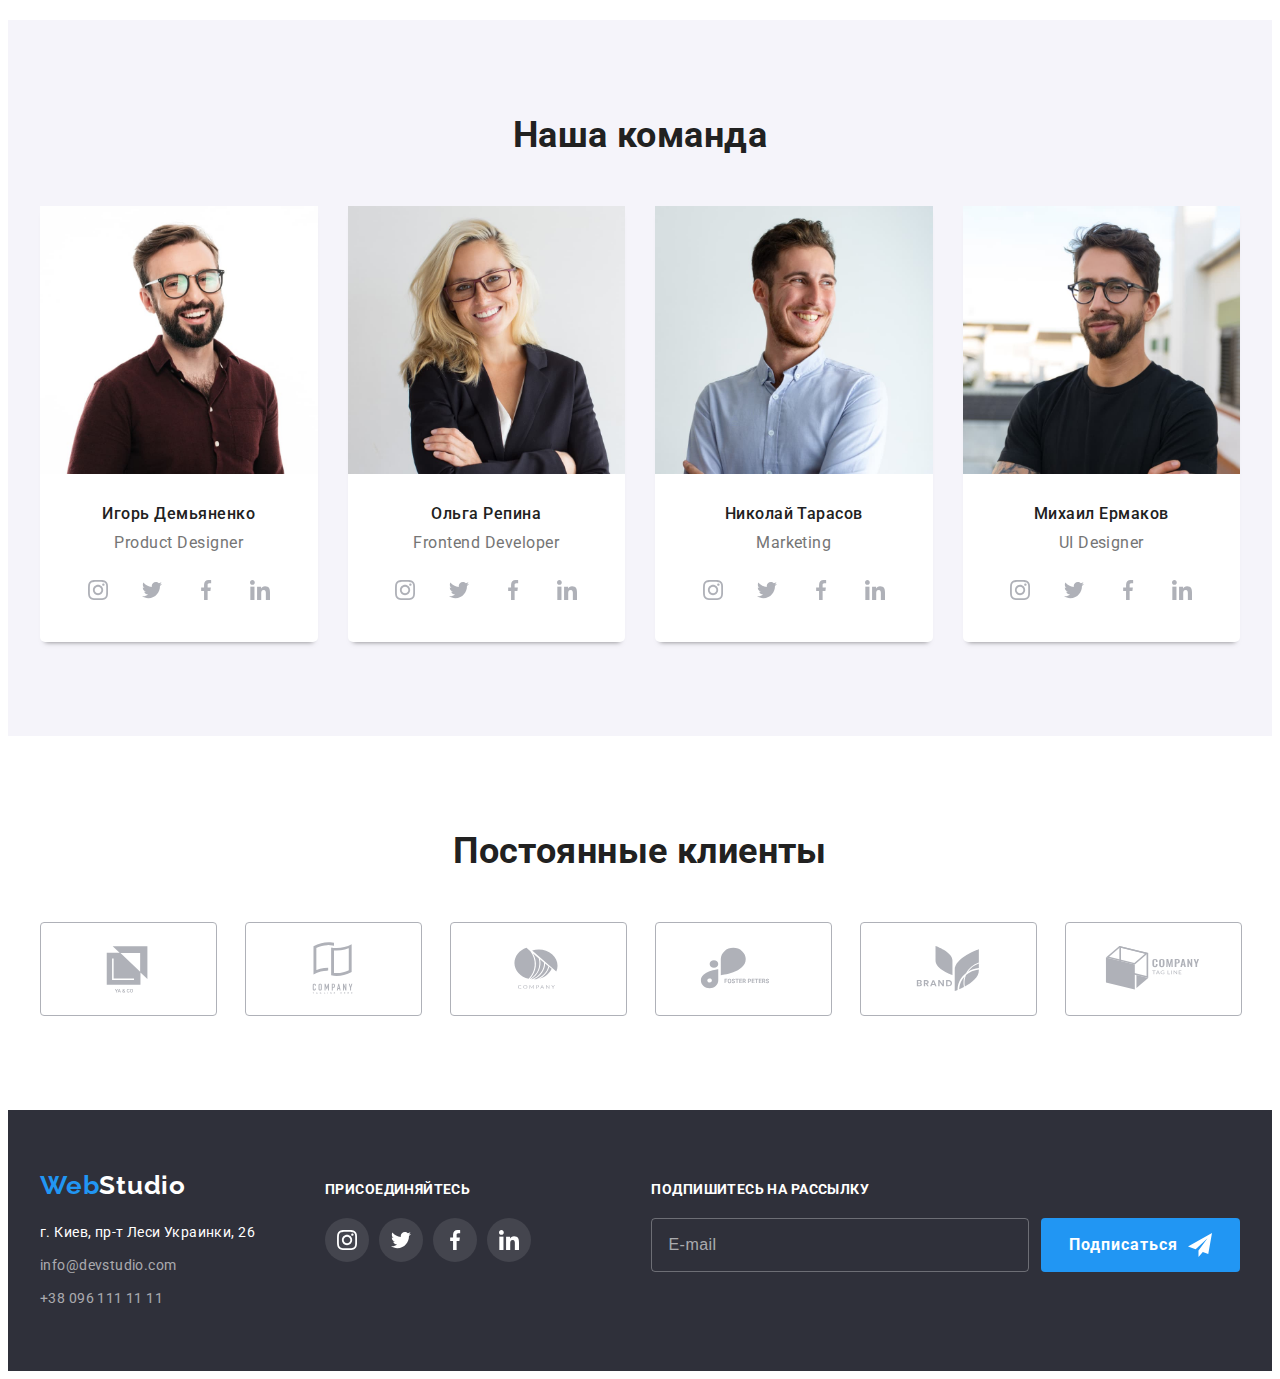
==== commit 552a3d5c: "подключает SASS" ====
--- a/index.html
+++ b/index.html
@@ -11,11 +11,14 @@
       <link rel="stylesheet" href="https://cdnjs.cloudflare.com/ajax/libs/modern-normalize/1.1.0/modern-normalize.min.css"
         integrity="sha512-wpPYUAdjBVSE4KJnH1VR1HeZfpl1ub8YT/NKx4PuQ5NmX2tKuGu6U/JRp5y+Y8XG2tV+wKQpNHVUX03MfMFn9Q=="
         crossorigin="anonymous" referrerpolicy="no-referrer" />
-    <link rel="stylesheet" href="./css/reset.css">
-    <link rel="stylesheet" href="./css/styles.css">
+    
+    
+    <link rel="stylesheet" href="./css/main.min.css">
   </head>
   <body>
-    <!-- раздел с логотипом, навигацией и контактами -->
+
+    <!-- header -->
+
     <header class="head">
       <div class="container header-container">
        <nav class="head-navigation">
@@ -42,14 +45,18 @@
        </div>
     </header>
     <main>
-        <!--секция - шапка сайта с заголовком и кнопкой - HERO-->
+
+        <!--hero-->
+
       <section class="hero">  
         <div class="container">
          <h1 class="hero-title">Эффективные решения для вашего бизнеса</h1>
          <button type="button" class="btn" data-modal-open>Заказать услугу</button>
         </div>
       </section>
-        <!-- Секция с описанием достоинств компании -->
+
+    <!-- about -->
+
       <section class="about section">
         <div class="container">
         <h2 class="visually-hidden">Особенности нашей команды</h2>
@@ -95,7 +102,9 @@
         </ul>
         </div>
       </section>    
-    <!-- Секция с ссылками на описание видов деятельности компании  -->
+
+    <!-- activity  -->
+
       <section class="activity section">
         <div class="container">
         <h2 class="section-title activity-title">Чем мы занимаемся</h2>
@@ -127,7 +136,7 @@
         </ul>
         </div>
       </section>
-    <!-- Секция с фото, фамилиями, именами и должностями сотрудников компании  -->
+    <!-- collective  -->
       <section class="collective section">
         <div class="container">
         <h2 class="title section-title">Наша команда</h2>
@@ -310,7 +319,7 @@
         </ul>
         </div>
       </section>
-      <!-- Секция с лого клиентов компании  -->
+      <!-- customer  -->
       <section class="customer-section">
         <div class="container">
           <h2 class="title section-title">Постоянные клиенты</h2>
--- a/css/main.min.css
+++ b/css/main.min.css
@@ -0,0 +1,2 @@
+:root{--textcolor: #212121;--textcolor2: #757575;--brandcolor: #2196f3;--backgroundcolor: #2f303a;--backgroundcolor2: #f5f4fa;--whitetextcolor: #fff;--herobtnfocuscolor: #188ce8;--footaddresscolor: rgba(255, 255, 255, 0.6);--footborderformcolor: rgba(255, 255, 255, 0.3);--sociallinkcolor: rgba(175, 177, 184, 1);--catalogbackgroundtext: rgba(33, 150, 243, 0.9);--item-background: rgba(47, 48, 58, 0.8);--modal-bordercolor: rgba(33, 33, 33, 0.2);--placeholder-color: rgba(117, 117, 117, 0.5);--transition1: 250ms cubic-bezier(0.4, 0, 0.2, 1)}.visually-hidden{position:absolute;white-space:nowrap;width:1px;height:1px;overflow:hidden;border:0;padding:0;clip:rect(0 0 0 0);clip-path:inset(50%);margin:-1px}p,h1,h2,h3,h4,h5,h6{margin:0}ul,ol{margin:0;padding:0;padding-left:0}img{display:block;width:100%;height:auto}button{cursor:pointer}body{font-family:'Roboto', sans-serif;font-size:14px;line-height:1.71;letter-spacing:00.03em;color:var(--textcolor2)}.section{padding-top:94px;padding-bottom:94px}.title{color:var(--textcolor)}.section-title{font-size:36px;line-height:1.17;text-align:center;color:var(--textcolor);margin-bottom:50px}.link{text-decoration:none;color:inherit}.list{list-style:none}.member-social-list{display:flex;justify-content:center}.member-social-list-item+.member-social-list-item{margin-left:10px}.member-social-link-icon{width:20px;height:20px;fill:var(--sociallinkcolor);transition:fill var(--transition1)}.member-social-link:hover .member-social-link-icon,.member-social-link:focus .member-social-link-icon{fill:var(--whitetextcolor)}.foot .member-social-link-icon{fill:var(--whitetextcolor)}.foot .member-social-link{background-color:rgba(255,255,255,0.1)}.member-social-link{width:44px;height:44px;background-color:var(--whitetextcolor);display:flex;justify-content:center;align-items:center;border-radius:50%;transition:background-color var(--transition1)}.member-social-link:hover,.member-social-link:focus{background-color:var(--brandcolor)}.container{width:1200px;padding-left:15px;padding-right:15px;margin:0 auto}.logo-link{font-family:Raleway;font-weight:bold;font-size:26px;line-height:1.19;letter-spacing:0.03em;color:var(--brandcolor)}.logo-header{color:var(--textcolor)}.head .logo-link{margin-right:93px}.foot .logo-link{margin-bottom:20px;display:inline-block}.logo-footer{color:var(--whitetextcolor)}.head{border-bottom:1px solid #ececec}.header-container{display:flex;align-items:center}.head-navigation{display:flex;align-items:center}.navigation-list{display:flex;align-items:center}.contakts-list{display:inline-flex;align-items:center;margin-left:auto}.navigation-item:not(:last-child){margin-right:50px}.contakts-item:not(:last-child){margin-right:50px}.navigation-list{color:var(--textcolor)}.navigation-link{font-weight:500;font-size:14px;line-height:1.14;letter-spacing:0.02em;padding-top:32px;padding-bottom:32px;display:flex;align-items:center;transition:color var(--transition1)}.navigation-link:hover,.navigation-link:focus{color:var(--brandcolor)}.current{color:var(--brandcolor);position:relative}.current::after{content:'';width:100%;height:4px;border-radius:2px;position:absolute;left:0;bottom:0;background-color:var(--brandcolor);margin-bottom:-1px}.contakts-link-icon{margin-right:10px;fill:currentColor}.hero{color:var(--whitetextcolor);text-align:center;padding-top:200px;padding-bottom:200px;background-image:linear-gradient(rgba(47,48,58,0.4), rgba(47,48,58,0.4)),url(../images/hero.jpg);background-repeat:no-repeat;background-position:center;background-size:cover, auto;max-width:1600px;margin:0 auto}.hero-title{font-weight:900;font-size:44px;line-height:1.36;letter-spacing:0.06em;text-transform:uppercase;max-width:700px;margin-right:auto;margin-left:auto;margin-bottom:30px}.btn{font-family:inherit;font-weight:bold;font-size:16px;line-height:1.87;letter-spacing:0.06em;color:var(--whitetextcolor);background-color:var(--brandcolor);cursor:pointer;padding:10px 32px;border:none;border-radius:4px;transition:background-color var(--transition1),box-shadow var(--transition1)}.btn:focus,.btn:hover{background-color:var(--herobtnfocuscolor);box-shadow:0px 4px 4px rgba(0,0,0,0.15)}.subscription-button{padding:10px 28px;display:flex;align-items:center;text-align:center;color:var(--whitetextcolor)}.modal-button{padding:10px 55px;display:block;margin:0 auto}.about-title{font-size:14px;line-height:1.14;text-transform:uppercase;margin-bottom:10px}.about-list{display:flex;flex-wrap:wrap;margin-left:-30px;margin-top:-30px}.about-item{flex-basis:calc(100% / 4 - 30px);margin-top:30px;margin-left:30px}.about-box-icon{background-color:var(--backgroundcolor2);border-radius:4px;margin-bottom:30px;text-align:center;padding:25px 100px}.activity{padding-top:0}.activity-list{display:flex;flex-wrap:wrap;margin-left:-30px;margin-top:-30px}.activity-item{margin-left:30px;margin-top:30px;flex-basis:calc(100% / 3 - 30px);position:relative}.activity-item-text{font-size:14px;line-height:1.14;letter-spacing:0.03em;text-transform:uppercase;text-align:center;position:absolute;padding:27px;width:100%;bottom:0;background-color:var(--item-background);color:var(--whitetextcolor)}.collective{background-color:var(--backgroundcolor2);max-width:1600px;margin:auto}.collective-list{display:flex;flex-wrap:wrap;margin-left:-30px;margin-top:-30px}.collective-item{font-size:16px;line-height:1.19;text-align:center;letter-spacing:0.03em;background-color:var(--whitetextcolor)}.collective-member{font-weight:500;color:var(--textcolor);margin-bottom:10px;font-size:16px}.collective-item{margin-left:30px;margin-top:30px;flex-basis:calc(100% / 4 - 30px);border-bottom-left-radius:5px;border-bottom-right-radius:5px;box-shadow:0 5px 5px -5px rgba(0,0,0,0.5)}.collective-member-caption{padding-top:30px;padding-bottom:30px}.collective-member-prof{margin-bottom:16px}.customer-section{padding-top:94px;padding-bottom:94px}.customer-list{display:flex;flex-wrap:wrap;margin-left:-30px;margin-top:-30px}.customer-list-item{margin-left:30px;margin-top:30px;flex-basis:calc(100% / 6 - 30px)}.customer-list-item-link-icon{fill:currentColor}.customer-list-item-link{display:flex;align-items:center;justify-content:center;width:100%;height:92px;border-radius:4px;border:1px solid var(--sociallinkcolor);color:var(--sociallinkcolor);transition:color var(--transition1),border var(--transition1)}.customer-list-item-link:hover,.customer-list-item-link:focus{color:var(--brandcolor);border:1px solid var(--brandcolor)}.foot{padding-bottom:60px;padding-top:60px;background-color:var(--backgroundcolor);color:var(--whitetextcolor);margin:0 auto}.foot-adrs{font-style:normal}.foot-adrs-item:not(:last-child){margin-bottom:9px}.foot-adrs-link[target='_blank']{color:var(--whitetextcolor)}.foot-adrs-link{color:var(--footaddresscolor);transition:color var(--transition1)}.foot-adrs-link:hover,.foot-adrs-link:focus{color:var(--brandcolor)}.foot-title{color:var(--whitetextcolor);margin-bottom:20px}.foot-container{display:flex;align-items:baseline}.foot-cont-item:last-child{margin-left:auto}.foot-cont-item:not(:last-child){margin-right:70px}.foot-subscription{display:flex}.foot-input{width:358px;height:50px;border:1px solid var(--footborderformcolor);border-radius:4px;padding-left:16px;color:var(--whitetextcolor);background-color:transparent;font-size:16px;line-height:1.25;letter-spacing:0.03em;margin-right:12px;transition:border-color var(--transition1);outline:none}.foot-input::placeholder{color:var(--footaddresscolor)}.foot-input:hover,.foot-input:focus{border-color:var(--brandcolor)}.subscription-icon{margin-left:10px}.catalog-button{font-family:inherit;background-color:var(--backgroundcolor2);cursor:pointer;font-weight:500;font-size:16px;line-height:1.63;letter-spacing:0.03em;border:none;border-radius:4px;padding:6px 22px;transition:color var(--transition1),box-shadow var(--transition1),background-color var(--transition1)}.catalog-button:hover,.catalog-button:focus,.catalog-button-current{background-color:var(--brandcolor);color:var(--whitetextcolor);box-shadow:0px 4px 4px 0px rgba(0,0,0,0.25)}.catalog-list-item-title{font-size:18px;line-height:2;letter-spacing:0.06em;margin-bottom:4px}.catalog-list-item-product{font-size:16px;line-height:1.87}.catalog{padding-top:0;padding-bottom:20px}.catalog-btn-list{display:flex;justify-content:center;margin-bottom:50px}.catalog-item{min-width:73px;min-height:38px;border-radius:4px}.catalog-item:not(:last-child){margin-right:8px}.catalog-list{display:flex;flex-wrap:wrap;margin-left:-30px;margin-top:-30px}.catalog-list-item{margin-left:30px;margin-top:30px;flex-basis:calc(100% / 3 - 30px)}.catalog-item-wrap{position:relative;overflow:hidden}.catalog-list-img-text{position:absolute;top:0;left:0;background-color:var(--catalogbackgroundtext);color:var(--whitetextcolor);font-size:18px;line-height:1.55;padding:63px 24px;height:100%;transform:translateY(100%);transition:transform var(--transition1);overflow:auto}.catalog-list-img-text::-webkit-scrollbar{width:5px}.catalog-list-img-text::-webkit-scrollbar-track{box-shadow:inset 0 0 6px rgba(0,0,0,0.3)}.catalog-list-img-text::-webkit-scrollbar-thumb{background-color:var(--whitetextcolor);outline:1px solid var(--textcolor2)}.catalog-list-item-link:hover .catalog-list-img-text,.catalog-list-item-link:focus .catalog-list-img-text{transform:translateY(0)}.catalog-list-item-link{display:flex;flex-direction:column;transition:box-shadow var(--transition1)}.catalog-list-item-link:hover,.catalog-list-item-link:focus{box-shadow:0px 1px 1px rgba(0,0,0,0.12),0px 4px 4px rgba(0,0,0,0.06),1px 4px 6px rgba(0,0,0,0.16)}.catalog-list-item-caption{padding:20px 24px;border:1px solid #ececec}.backdrop{width:100vw;height:100vh;top:0;position:fixed;background-color:rgba(0,0,0,0.2);z-index:1;opacity:1;transition:opacity var(--transition1),visibility var(--transition1)}.is-hidden{opacity:0;pointer-events:none;visibility:hidden}.backdrop.is-hidden .modal{transform:translate(-50%, -50%) scale(0.3)}.modal{width:528px;min-height:581px;background-color:var(--whitetextcolor);position:absolute;top:50%;left:50%;transform:translate(-50%, -50%) scale(1);border-radius:4px;box-shadow:0px 4px 4px 0px rgba(0,0,0,0.25);transition:transform var(--transition1);padding:40px}.modal-close-icon{transition:fill var(--transition1)}.modal-close:focus .modal-close-icon,.modal-close:hover .modal-close-icon{fill:var(--brandcolor)}.modal-close{width:30px;height:30px;border:1px solid rgba(0,0,0,0.1);border-radius:50%;background-color:transparent;display:flex;align-items:center;justify-content:center;position:absolute;top:8px;right:8px;transition:border-color var(--transition1);outline:none}.modal-close:focus,.modal-close:hover{border-color:var(--brandcolor)}.modal-text{text-align:center;font-weight:700;font-size:20px;line-height:1.15;color:var(--textcolor);margin-bottom:12px}.form-field{margin-bottom:10px}.form-input{width:100%;height:40px;border:1px solid var(--modal-bordercolor);border-radius:4px;padding-left:42px;color:var(--textcolor);transition:border-color var(--transition1);outline:none}.form-input:focus,.form-input:hover{border-color:var(--brandcolor)}.input-text{font-size:12px;line-height:1.17;letter-spacing:0.01em;display:block;margin-bottom:4px}.form-text{width:100%;height:120px;border:1px solid var(--modal-bordercolor);border-radius:4px;padding-left:16px;padding-top:10px;color:var(--textcolor);resize:none;outline:none}.form-text:focus,.form-text:hover{border-color:var(--brandcolor)}.form-text::placeholder{color:var(--placeholder-color)}.form-textarea{margin-bottom:20px}.input-wrap{position:relative}.input-icon{position:absolute;left:12px;top:50%;transform:translateY(-50%);transition:fill var(--transition1)}.form-input:focus+.input-icon,.form-input:hover+.input-icon{fill:var(--brandcolor)}.agreement-link{color:var(--brandcolor);text-decoration-line:underline}.checkbox-field{margin-bottom:30px}.checkbox-wrap{width:16px;height:15px;border:2px solid var(--textcolor);border-radius:2px;margin-right:8px;display:flex;align-items:center;justify-content:center;transition:border-color var(--transition1)}.checkbox-wrap:hover{border-color:var(--brandcolor)}.checkbox-input:checked+.check-text .checkbox-wrap{background-color:var(--brandcolor);border:none}.checkbox-input:focus+.check-text .checkbox-wrap{border-color:var(--brandcolor)}.check-text{text-shadow:0px 4px 4px rgba(0,0,0,0.25);display:flex;align-items:center;justify-content:center}
+/*# sourceMappingURL=main.min.css.map */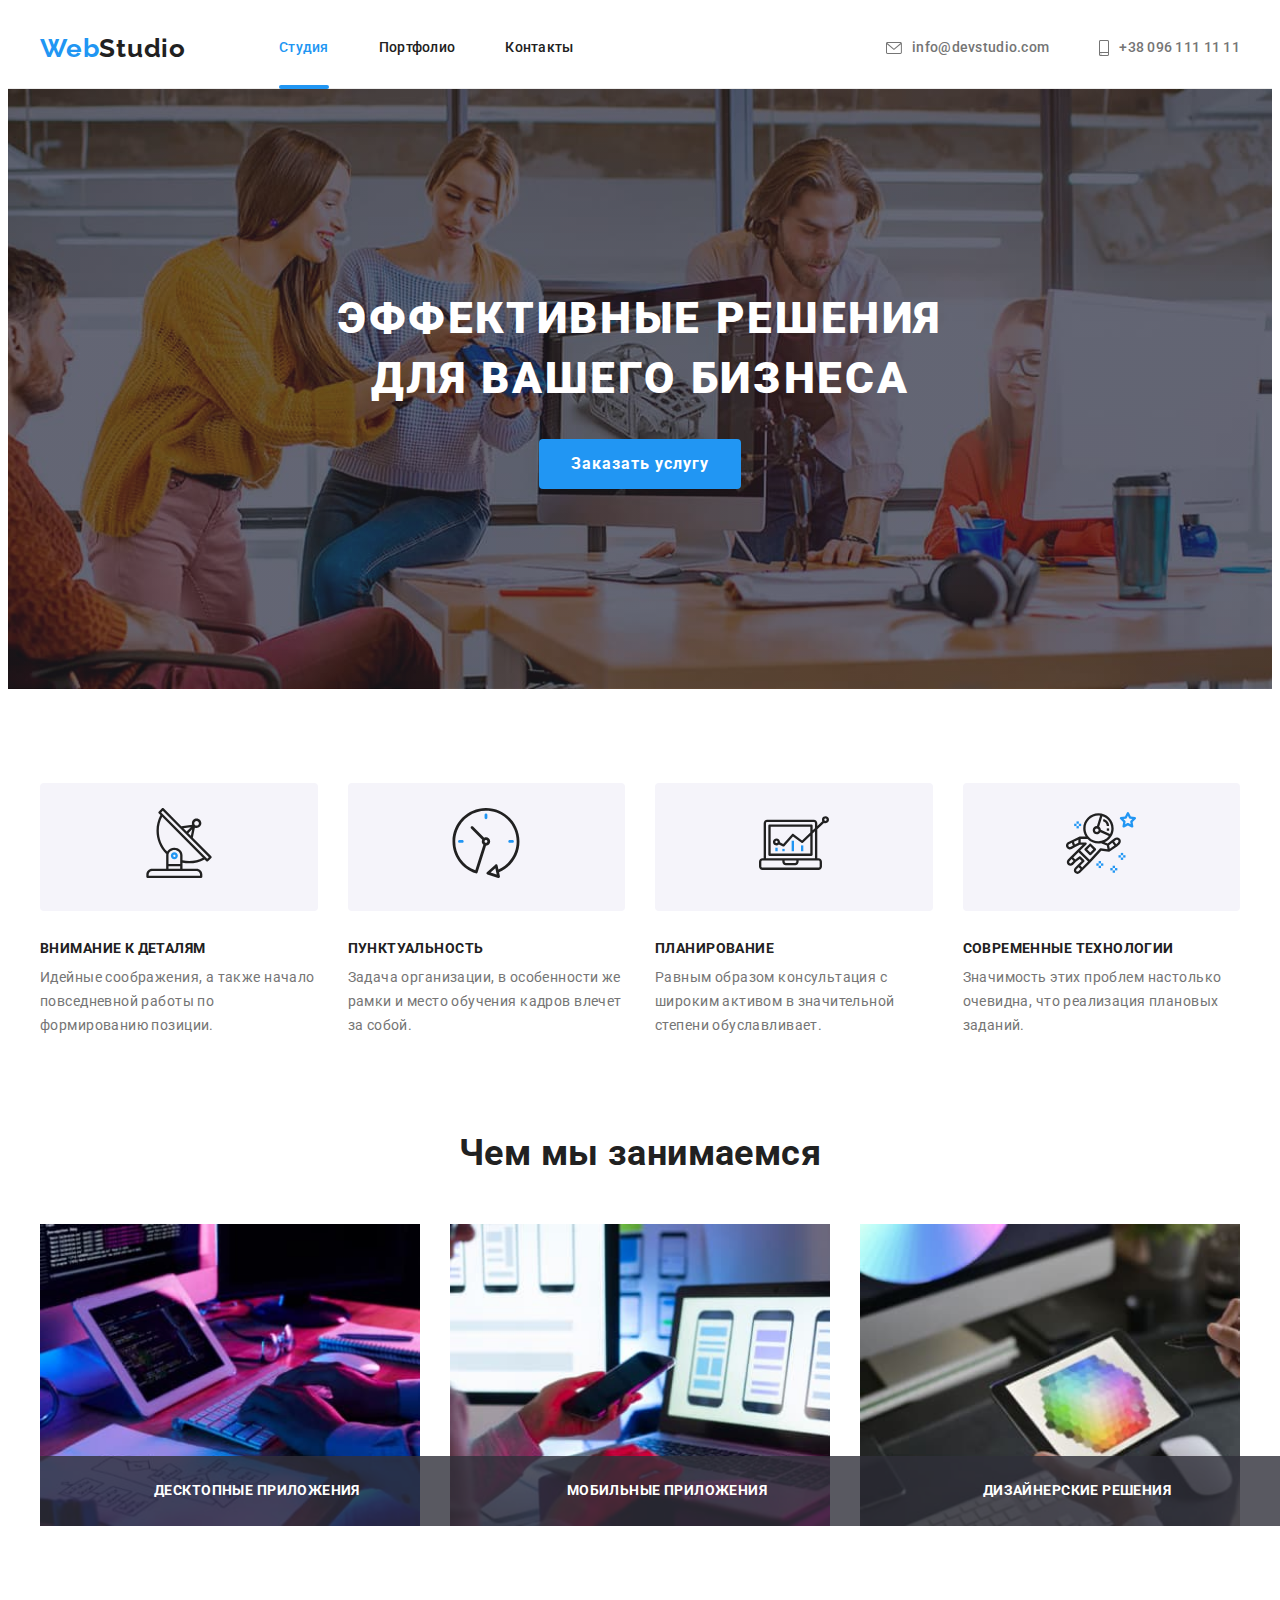
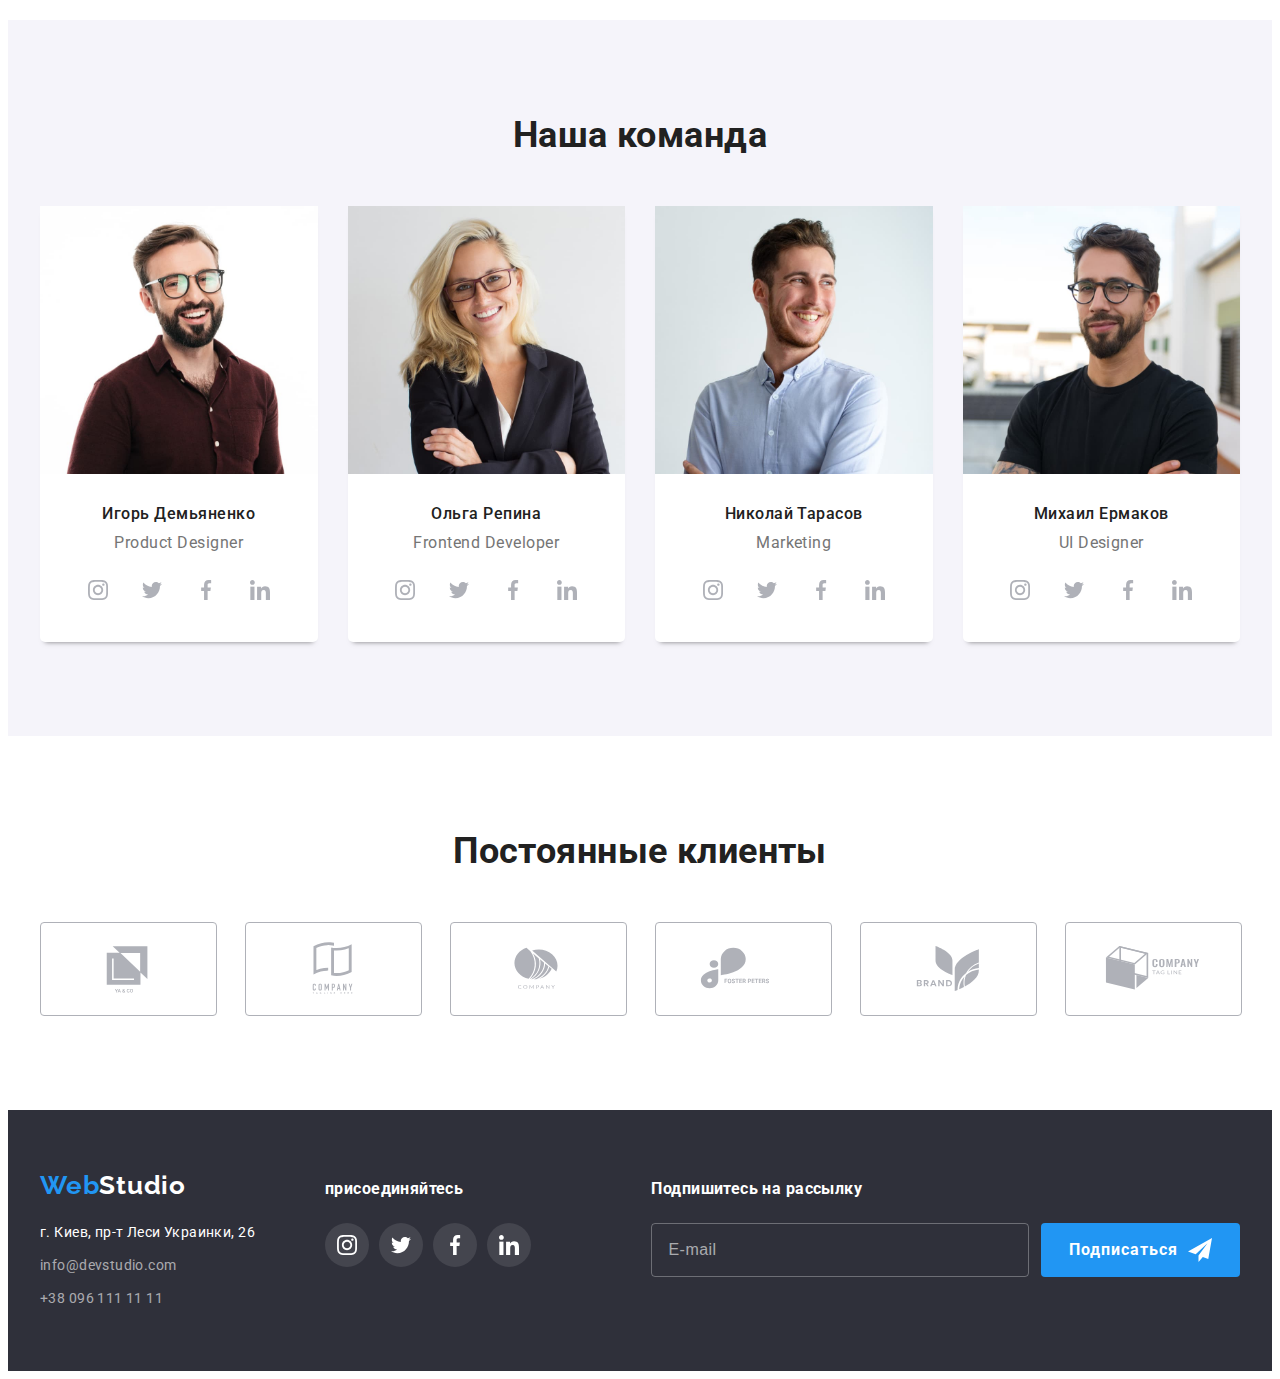
==== commit 99f98bd8: "добавляет mixin в шрифтах и часть БЕМ" ====
--- a/index.html
+++ b/index.html
@@ -20,25 +20,25 @@
     <!-- header -->
 
     <header class="head">
-      <div class="container header-container">
-       <nav class="head-navigation">
-        <a lang="en" class="link logo-link" href="./index.html">Web<span class="logo-header">Studio</span>
+      <div class="container header__container">
+       <nav class="site-navigation">
+        <a lang="en" class="link logo-link" href="./index.html">Web<span class="logo--header">Studio</span>
         </a>
-        <ul class="list navigation-list">
-          <li class="navigation-item"><a class="link navigation-link current" href="./index.html">Студия</a></li>
-          <li class="navigation-item"><a class="link navigation-link" href="./portfolio.html">Портфолио</a></li>
-          <li class="navigation-item"><a class="link navigation-link" href="">Контакты</a></li>
+        <ul class="list site-navigation__list">
+          <li class="site-navigation__item"><a class="link site-navigation__link current" href="./index.html">Студия</a></li>
+          <li class="site-navigation__item"><a class="link site-navigation__link" href="./portfolio.html">Портфолио</a></li>
+          <li class="site-navigation__item"><a class="link site-navigation__link" href="">Контакты</a></li>
         </ul>
         </nav>
         <ul class="list contakts-list">
-          <li  class="contakts-item">
-            <a class="link navigation-link" href="mailto:info@devstudio.com">
-              <svg class="contakts-link-icon" width="16" height="12">
+          <li  class="contakts-list__item">
+            <a class="link site-navigation__link" href="mailto:info@devstudio.com">
+              <svg class="contakts-list__icon" width="16" height="12">
                 <use href="./images/icons.svg#icon-envelope"></use>
               </svg>info@devstudio.com</a></li>
           <li class="contakts-item">
-            <a class="link navigation-link" href="tel:+380961111111">
-              <svg class="contakts-link-icon" width="10" height="16">
+            <a class="link site-navigation__link" href="tel:+380961111111">
+              <svg class="contakts-list__icon" width="10" height="16">
                 <use href="./images/icons.svg#icon-smartphone" width="10" height="16"></use>
               </svg>+38 096 111 11 11</a></li>
         </ul>
@@ -50,7 +50,7 @@
 
       <section class="hero">  
         <div class="container">
-         <h1 class="hero-title">Эффективные решения для вашего бизнеса</h1>
+         <h1 class="hero__title">Эффективные решения для вашего бизнеса</h1>
          <button type="button" class="btn" data-modal-open>Заказать услугу</button>
         </div>
       </section>
@@ -62,42 +62,42 @@
         <h2 class="visually-hidden">Особенности нашей команды</h2>
         <ul class="list about-list">
        
-          <li class="about-item">
-          <div class="about-box-icon">
+          <li class="about-list__item">
+          <div class="about-list__icon">
             <svg width="70" height="70">
               <use href="./images/icons.svg#icon-antenna"/>
             </svg>
           </div>
-          <h3 class="title about-title">Внимание к деталям</h3>
-          <p class="about-aftertitle">Идейные соображения, а также начало повседневной работы по формированию позиции.</p>
+          <h3 class="title about-list__title">Внимание к деталям</h3>
+          <p class="about-list__aftertitle">Идейные соображения, а также начало повседневной работы по формированию позиции.</p>
           
          </li>
-         <li class="about-item">
-          <div class="about-box-icon">
+         <li class="about-list__item">
+          <div class="about-list__icon">
             <svg width="70" height="70">
               <use href="./images/icons.svg#icon-clock"/>
             </svg>
           </div>
-          <h3 class="title about-title">Пунктуальность</h3>
-           <p class="about-aftertitle">Задача организации, в особенности же рамки и место обучения кадров влечет за собой.</p>
+          <h3 class="title about-list__title">Пунктуальность</h3>
+           <p class="about-list__aftertitle">Задача организации, в особенности же рамки и место обучения кадров влечет за собой.</p>
          </li>
-         <li class="about-item">
-          <div class="about-box-icon">
+         <li class="about-list__item">
+          <div class="about-list__icon">
             <svg width="70" height="70">
               <use href="./images/icons.svg#icon-diagram"/>
             </svg>
           </div>
-          <h3 class="title about-title">Планирование</h3>
-           <p class="about-aftertitle">Равным образом консультация с широким активом в значительной степени обуславливает.</p>
+          <h3 class="title about-list__title">Планирование</h3>
+           <p class="about-list__aftertitle">Равным образом консультация с широким активом в значительной степени обуславливает.</p>
          </li>
-         <li class="about-item">
-          <div class="about-box-icon">
+         <li class="about-list__item">
+          <div class="about-list__icon">
             <svg width="70" height="70">
               <use href="./images/icons.svg#icon-astronaut"/>
             </svg>
           </div>
-          <h3 class="title about-title">Современные технологии</h3>
-           <p class="about-aftertitle">Значимость этих проблем настолько очевидна, что реализация плановых заданий.</p>
+          <h3 class="title about-list__title">Современные технологии</h3>
+           <p class="about-list__aftertitle">Значимость этих проблем настолько очевидна, что реализация плановых заданий.</p>
          </li>
         </ul>
         </div>
@@ -107,31 +107,31 @@
 
       <section class="activity section">
         <div class="container">
-        <h2 class="section-title activity-title">Чем мы занимаемся</h2>
+        <h2 class="section-title activity__title">Чем мы занимаемся</h2>
         <ul class="list activity-list">
-          <li class="activity-item">
+          <li class="activity__item">
             <img 
               src="./images/box_1.jpg" 
               alt="человек пишет програмный код на планшете" 
               width="370"
             >
-            <h3 class="activity-item-text">десктопные приложения</h3>
+            <h3 class="activity__text">десктопные приложения</h3>
           </li>
-          <li class="activity-item">
+          <li class="activity__item">
             <img 
               src="./images/box_2.jpg" 
               alt="человек разрабатывает макет сайта для телефона" 
               width="370"
             >
-            <h3 class="activity-item-text">мобильные приложения</h3>
+            <h3 class="activity__text">мобильные приложения</h3>
           </li>
-          <li class="activity-item">
+          <li class="activity__item">
             <img 
               src="./images/box_3.jpg" 
               alt="человек выбирает на планшете цвет из цветовой гаммы" 
               width="370"
             >
-            <h3 class="activity-item-text">дизайнерские решения</h3>
+            <h3 class="activity__text">дизайнерские решения</h3>
           </li>
         </ul>
         </div>
@@ -141,15 +141,15 @@
         <div class="container">
         <h2 class="title section-title">Наша команда</h2>
         <ul class="list collective-list">
-          <li class="collective-item">
+          <li class="collective__item">
             <img 
               src="./images/igor.jpg" 
               alt="Фото Игоря Демьяненко" 
               width="270"
             >
-            <div class="collective-member-caption">
-              <h3 class="collective-member">Игорь Демьяненко</h3>
-              <p lang="en" class="collective-member-prof">Product Designer</p>
+            <div class="collective-caption">
+              <h3 class="collective__member">Игорь Демьяненко</h3>
+              <p lang="en" class="collective__prof">Product Designer</p>
               <ul class="member-social-list list">
                 <li class="member-social-list-item">
                   <a class="member-social-link" href="" target="_blank" 
@@ -185,11 +185,11 @@
                 </li>
               </ul>
             </div>
-             <li class="collective-item">
+             <li class="collective__item">
               <img src="./images/olga.jpg" alt="Фото Ольги Репиной" width="270">
-              <div class="collective-member-caption">
-                <h3 class="collective-member">Ольга Репина</h3>
-                <p lang="en" class="collective-member-prof">Frontend Developer</p>
+              <div class="collective-caption">
+                <h3 class="collective__member">Ольга Репина</h3>
+                <p lang="en" class="collective__prof">Frontend Developer</p>
                 <ul class="member-social-list list">
                   <li class="member-social-list-item">
                     <a class="member-social-link" href="" target="_blank" 
@@ -226,15 +226,15 @@
                 </ul>
               </div>
             </li>
-          <li class="collective-item">
+          <li class="collective__item">
             <img 
               src="./images/mykola.jpg" 
               alt="Фото Николая Тарасова" 
               width="270"
             >
-            <div class="collective-member-caption">
-              <h3 class="collective-member">Николай Тарасов</h3>  
-              <p lang="en" class="collective-member-prof">Marketing</p> 
+            <div class="collective-caption">
+              <h3 class="collective__member">Николай Тарасов</h3>  
+              <p lang="en" class="collective__prof">Marketing</p> 
               <ul class="member-social-list list">
                 <li class="member-social-list-item">
                   <a class="member-social-link" href="" target="_blank" 
@@ -271,15 +271,15 @@
               </ul>
             </div>
             </li>
-          <li class="collective-item">
+          <li class="collective__item">
             <img 
               src="./images/mihail.jpg" 
               alt="Фото Михаила Ермакова" 
               width="270"
             >
-            <div class="collective-member-caption">
-              <h3 class="collective-member">Михаил Ермаков</h3>  
-              <p lang="en" class="collective-member-prof">UI Designer</p> 
+            <div class="collective-caption">
+              <h3 class="collective__member">Михаил Ермаков</h3>  
+              <p lang="en" class="collective__prof">UI Designer</p> 
               <ul class="member-social-list list">
                 <li class="member-social-list-item">
                   <a class="member-social-link" href="" target="_blank" 
@@ -380,7 +380,7 @@
     <footer class="foot">
       <div class="container foot-container">
         <div class="foot-cont-item">
-          <a lang="en" class="link logo-link logo-link-bottom" href="./index.html">Web<span class="logo-footer">Studio</span>
+          <a lang="en" class="link logo-link logo-link-bottom" href="./index.html">Web<span class="logo--footer">Studio</span>
           </a>
           <address class="foot-adrs">
             <ul class="list foot-adrs-list">
--- a/css/main.min.css
+++ b/css/main.min.css
@@ -1,2 +1,2 @@
-:root{--textcolor: #212121;--textcolor2: #757575;--brandcolor: #2196f3;--backgroundcolor: #2f303a;--backgroundcolor2: #f5f4fa;--whitetextcolor: #fff;--herobtnfocuscolor: #188ce8;--footaddresscolor: rgba(255, 255, 255, 0.6);--footborderformcolor: rgba(255, 255, 255, 0.3);--sociallinkcolor: rgba(175, 177, 184, 1);--catalogbackgroundtext: rgba(33, 150, 243, 0.9);--item-background: rgba(47, 48, 58, 0.8);--modal-bordercolor: rgba(33, 33, 33, 0.2);--placeholder-color: rgba(117, 117, 117, 0.5);--transition1: 250ms cubic-bezier(0.4, 0, 0.2, 1)}.visually-hidden{position:absolute;white-space:nowrap;width:1px;height:1px;overflow:hidden;border:0;padding:0;clip:rect(0 0 0 0);clip-path:inset(50%);margin:-1px}p,h1,h2,h3,h4,h5,h6{margin:0}ul,ol{margin:0;padding:0;padding-left:0}img{display:block;width:100%;height:auto}button{cursor:pointer}body{font-family:'Roboto', sans-serif;font-size:14px;line-height:1.71;letter-spacing:00.03em;color:var(--textcolor2)}.section{padding-top:94px;padding-bottom:94px}.title{color:var(--textcolor)}.section-title{font-size:36px;line-height:1.17;text-align:center;color:var(--textcolor);margin-bottom:50px}.link{text-decoration:none;color:inherit}.list{list-style:none}.member-social-list{display:flex;justify-content:center}.member-social-list-item+.member-social-list-item{margin-left:10px}.member-social-link-icon{width:20px;height:20px;fill:var(--sociallinkcolor);transition:fill var(--transition1)}.member-social-link:hover .member-social-link-icon,.member-social-link:focus .member-social-link-icon{fill:var(--whitetextcolor)}.foot .member-social-link-icon{fill:var(--whitetextcolor)}.foot .member-social-link{background-color:rgba(255,255,255,0.1)}.member-social-link{width:44px;height:44px;background-color:var(--whitetextcolor);display:flex;justify-content:center;align-items:center;border-radius:50%;transition:background-color var(--transition1)}.member-social-link:hover,.member-social-link:focus{background-color:var(--brandcolor)}.container{width:1200px;padding-left:15px;padding-right:15px;margin:0 auto}.logo-link{font-family:Raleway;font-weight:bold;font-size:26px;line-height:1.19;letter-spacing:0.03em;color:var(--brandcolor)}.logo-header{color:var(--textcolor)}.head .logo-link{margin-right:93px}.foot .logo-link{margin-bottom:20px;display:inline-block}.logo-footer{color:var(--whitetextcolor)}.head{border-bottom:1px solid #ececec}.header-container{display:flex;align-items:center}.head-navigation{display:flex;align-items:center}.navigation-list{display:flex;align-items:center}.contakts-list{display:inline-flex;align-items:center;margin-left:auto}.navigation-item:not(:last-child){margin-right:50px}.contakts-item:not(:last-child){margin-right:50px}.navigation-list{color:var(--textcolor)}.navigation-link{font-weight:500;font-size:14px;line-height:1.14;letter-spacing:0.02em;padding-top:32px;padding-bottom:32px;display:flex;align-items:center;transition:color var(--transition1)}.navigation-link:hover,.navigation-link:focus{color:var(--brandcolor)}.current{color:var(--brandcolor);position:relative}.current::after{content:'';width:100%;height:4px;border-radius:2px;position:absolute;left:0;bottom:0;background-color:var(--brandcolor);margin-bottom:-1px}.contakts-link-icon{margin-right:10px;fill:currentColor}.hero{color:var(--whitetextcolor);text-align:center;padding-top:200px;padding-bottom:200px;background-image:linear-gradient(rgba(47,48,58,0.4), rgba(47,48,58,0.4)),url(../images/hero.jpg);background-repeat:no-repeat;background-position:center;background-size:cover, auto;max-width:1600px;margin:0 auto}.hero-title{font-weight:900;font-size:44px;line-height:1.36;letter-spacing:0.06em;text-transform:uppercase;max-width:700px;margin-right:auto;margin-left:auto;margin-bottom:30px}.btn{font-family:inherit;font-weight:bold;font-size:16px;line-height:1.87;letter-spacing:0.06em;color:var(--whitetextcolor);background-color:var(--brandcolor);cursor:pointer;padding:10px 32px;border:none;border-radius:4px;transition:background-color var(--transition1),box-shadow var(--transition1)}.btn:focus,.btn:hover{background-color:var(--herobtnfocuscolor);box-shadow:0px 4px 4px rgba(0,0,0,0.15)}.subscription-button{padding:10px 28px;display:flex;align-items:center;text-align:center;color:var(--whitetextcolor)}.modal-button{padding:10px 55px;display:block;margin:0 auto}.about-title{font-size:14px;line-height:1.14;text-transform:uppercase;margin-bottom:10px}.about-list{display:flex;flex-wrap:wrap;margin-left:-30px;margin-top:-30px}.about-item{flex-basis:calc(100% / 4 - 30px);margin-top:30px;margin-left:30px}.about-box-icon{background-color:var(--backgroundcolor2);border-radius:4px;margin-bottom:30px;text-align:center;padding:25px 100px}.activity{padding-top:0}.activity-list{display:flex;flex-wrap:wrap;margin-left:-30px;margin-top:-30px}.activity-item{margin-left:30px;margin-top:30px;flex-basis:calc(100% / 3 - 30px);position:relative}.activity-item-text{font-size:14px;line-height:1.14;letter-spacing:0.03em;text-transform:uppercase;text-align:center;position:absolute;padding:27px;width:100%;bottom:0;background-color:var(--item-background);color:var(--whitetextcolor)}.collective{background-color:var(--backgroundcolor2);max-width:1600px;margin:auto}.collective-list{display:flex;flex-wrap:wrap;margin-left:-30px;margin-top:-30px}.collective-item{font-size:16px;line-height:1.19;text-align:center;letter-spacing:0.03em;background-color:var(--whitetextcolor)}.collective-member{font-weight:500;color:var(--textcolor);margin-bottom:10px;font-size:16px}.collective-item{margin-left:30px;margin-top:30px;flex-basis:calc(100% / 4 - 30px);border-bottom-left-radius:5px;border-bottom-right-radius:5px;box-shadow:0 5px 5px -5px rgba(0,0,0,0.5)}.collective-member-caption{padding-top:30px;padding-bottom:30px}.collective-member-prof{margin-bottom:16px}.customer-section{padding-top:94px;padding-bottom:94px}.customer-list{display:flex;flex-wrap:wrap;margin-left:-30px;margin-top:-30px}.customer-list-item{margin-left:30px;margin-top:30px;flex-basis:calc(100% / 6 - 30px)}.customer-list-item-link-icon{fill:currentColor}.customer-list-item-link{display:flex;align-items:center;justify-content:center;width:100%;height:92px;border-radius:4px;border:1px solid var(--sociallinkcolor);color:var(--sociallinkcolor);transition:color var(--transition1),border var(--transition1)}.customer-list-item-link:hover,.customer-list-item-link:focus{color:var(--brandcolor);border:1px solid var(--brandcolor)}.foot{padding-bottom:60px;padding-top:60px;background-color:var(--backgroundcolor);color:var(--whitetextcolor);margin:0 auto}.foot-adrs{font-style:normal}.foot-adrs-item:not(:last-child){margin-bottom:9px}.foot-adrs-link[target='_blank']{color:var(--whitetextcolor)}.foot-adrs-link{color:var(--footaddresscolor);transition:color var(--transition1)}.foot-adrs-link:hover,.foot-adrs-link:focus{color:var(--brandcolor)}.foot-title{color:var(--whitetextcolor);margin-bottom:20px}.foot-container{display:flex;align-items:baseline}.foot-cont-item:last-child{margin-left:auto}.foot-cont-item:not(:last-child){margin-right:70px}.foot-subscription{display:flex}.foot-input{width:358px;height:50px;border:1px solid var(--footborderformcolor);border-radius:4px;padding-left:16px;color:var(--whitetextcolor);background-color:transparent;font-size:16px;line-height:1.25;letter-spacing:0.03em;margin-right:12px;transition:border-color var(--transition1);outline:none}.foot-input::placeholder{color:var(--footaddresscolor)}.foot-input:hover,.foot-input:focus{border-color:var(--brandcolor)}.subscription-icon{margin-left:10px}.catalog-button{font-family:inherit;background-color:var(--backgroundcolor2);cursor:pointer;font-weight:500;font-size:16px;line-height:1.63;letter-spacing:0.03em;border:none;border-radius:4px;padding:6px 22px;transition:color var(--transition1),box-shadow var(--transition1),background-color var(--transition1)}.catalog-button:hover,.catalog-button:focus,.catalog-button-current{background-color:var(--brandcolor);color:var(--whitetextcolor);box-shadow:0px 4px 4px 0px rgba(0,0,0,0.25)}.catalog-list-item-title{font-size:18px;line-height:2;letter-spacing:0.06em;margin-bottom:4px}.catalog-list-item-product{font-size:16px;line-height:1.87}.catalog{padding-top:0;padding-bottom:20px}.catalog-btn-list{display:flex;justify-content:center;margin-bottom:50px}.catalog-item{min-width:73px;min-height:38px;border-radius:4px}.catalog-item:not(:last-child){margin-right:8px}.catalog-list{display:flex;flex-wrap:wrap;margin-left:-30px;margin-top:-30px}.catalog-list-item{margin-left:30px;margin-top:30px;flex-basis:calc(100% / 3 - 30px)}.catalog-item-wrap{position:relative;overflow:hidden}.catalog-list-img-text{position:absolute;top:0;left:0;background-color:var(--catalogbackgroundtext);color:var(--whitetextcolor);font-size:18px;line-height:1.55;padding:63px 24px;height:100%;transform:translateY(100%);transition:transform var(--transition1);overflow:auto}.catalog-list-img-text::-webkit-scrollbar{width:5px}.catalog-list-img-text::-webkit-scrollbar-track{box-shadow:inset 0 0 6px rgba(0,0,0,0.3)}.catalog-list-img-text::-webkit-scrollbar-thumb{background-color:var(--whitetextcolor);outline:1px solid var(--textcolor2)}.catalog-list-item-link:hover .catalog-list-img-text,.catalog-list-item-link:focus .catalog-list-img-text{transform:translateY(0)}.catalog-list-item-link{display:flex;flex-direction:column;transition:box-shadow var(--transition1)}.catalog-list-item-link:hover,.catalog-list-item-link:focus{box-shadow:0px 1px 1px rgba(0,0,0,0.12),0px 4px 4px rgba(0,0,0,0.06),1px 4px 6px rgba(0,0,0,0.16)}.catalog-list-item-caption{padding:20px 24px;border:1px solid #ececec}.backdrop{width:100vw;height:100vh;top:0;position:fixed;background-color:rgba(0,0,0,0.2);z-index:1;opacity:1;transition:opacity var(--transition1),visibility var(--transition1)}.is-hidden{opacity:0;pointer-events:none;visibility:hidden}.backdrop.is-hidden .modal{transform:translate(-50%, -50%) scale(0.3)}.modal{width:528px;min-height:581px;background-color:var(--whitetextcolor);position:absolute;top:50%;left:50%;transform:translate(-50%, -50%) scale(1);border-radius:4px;box-shadow:0px 4px 4px 0px rgba(0,0,0,0.25);transition:transform var(--transition1);padding:40px}.modal-close-icon{transition:fill var(--transition1)}.modal-close:focus .modal-close-icon,.modal-close:hover .modal-close-icon{fill:var(--brandcolor)}.modal-close{width:30px;height:30px;border:1px solid rgba(0,0,0,0.1);border-radius:50%;background-color:transparent;display:flex;align-items:center;justify-content:center;position:absolute;top:8px;right:8px;transition:border-color var(--transition1);outline:none}.modal-close:focus,.modal-close:hover{border-color:var(--brandcolor)}.modal-text{text-align:center;font-weight:700;font-size:20px;line-height:1.15;color:var(--textcolor);margin-bottom:12px}.form-field{margin-bottom:10px}.form-input{width:100%;height:40px;border:1px solid var(--modal-bordercolor);border-radius:4px;padding-left:42px;color:var(--textcolor);transition:border-color var(--transition1);outline:none}.form-input:focus,.form-input:hover{border-color:var(--brandcolor)}.input-text{font-size:12px;line-height:1.17;letter-spacing:0.01em;display:block;margin-bottom:4px}.form-text{width:100%;height:120px;border:1px solid var(--modal-bordercolor);border-radius:4px;padding-left:16px;padding-top:10px;color:var(--textcolor);resize:none;outline:none}.form-text:focus,.form-text:hover{border-color:var(--brandcolor)}.form-text::placeholder{color:var(--placeholder-color)}.form-textarea{margin-bottom:20px}.input-wrap{position:relative}.input-icon{position:absolute;left:12px;top:50%;transform:translateY(-50%);transition:fill var(--transition1)}.form-input:focus+.input-icon,.form-input:hover+.input-icon{fill:var(--brandcolor)}.agreement-link{color:var(--brandcolor);text-decoration-line:underline}.checkbox-field{margin-bottom:30px}.checkbox-wrap{width:16px;height:15px;border:2px solid var(--textcolor);border-radius:2px;margin-right:8px;display:flex;align-items:center;justify-content:center;transition:border-color var(--transition1)}.checkbox-wrap:hover{border-color:var(--brandcolor)}.checkbox-input:checked+.check-text .checkbox-wrap{background-color:var(--brandcolor);border:none}.checkbox-input:focus+.check-text .checkbox-wrap{border-color:var(--brandcolor)}.check-text{text-shadow:0px 4px 4px rgba(0,0,0,0.25);display:flex;align-items:center;justify-content:center}
+:root{--textcolor: #212121;--textcolor2: #757575;--brandcolor: #2196f3;--backgroundcolor: #2f303a;--backgroundcolor2: #f5f4fa;--whitetextcolor: #fff;--herobtnfocuscolor: #188ce8;--footaddresscolor: rgba(255, 255, 255, 0.6);--footborderformcolor: rgba(255, 255, 255, 0.3);--sociallinkcolor: rgba(175, 177, 184, 1);--catalogbackgroundtext: rgba(33, 150, 243, 0.9);--item-background: rgba(47, 48, 58, 0.8);--modal-bordercolor: rgba(33, 33, 33, 0.2);--placeholder-color: rgba(117, 117, 117, 0.5);--transition1: 250ms cubic-bezier(0.4, 0, 0.2, 1)}.visually-hidden{position:absolute;white-space:nowrap;width:1px;height:1px;overflow:hidden;border:0;padding:0;clip:rect(0 0 0 0);clip-path:inset(50%);margin:-1px}p,h1,h2,h3,h4,h5,h6{margin:0}ul,ol{margin:0;padding:0;padding-left:0}img{display:block;width:100%;height:auto}button{cursor:pointer}body{font-family:'Roboto', sans-serif;font-size:14px;line-height:1.71;letter-spacing:.03em;color:var(--textcolor2)}.section{padding-top:94px;padding-bottom:94px}.title{color:var(--textcolor)}.section-title{font-size:36px;line-height:1.17;text-align:center;color:var(--textcolor);margin-bottom:50px}.link{text-decoration:none;color:inherit}.list{list-style:none}.member-social-list{display:flex;justify-content:center}.member-social-list-item+.member-social-list-item{margin-left:10px}.member-social-link-icon{width:20px;height:20px;fill:var(--sociallinkcolor);transition:fill var(--transition1)}.member-social-link:hover .member-social-link-icon,.member-social-link:focus .member-social-link-icon{fill:var(--whitetextcolor)}.foot .member-social-link-icon{fill:var(--whitetextcolor)}.foot .member-social-link{background-color:rgba(255,255,255,0.1)}.member-social-link{width:44px;height:44px;background-color:var(--whitetextcolor);display:flex;justify-content:center;align-items:center;border-radius:50%;transition:background-color var(--transition1)}.member-social-link:hover,.member-social-link:focus{background-color:var(--brandcolor)}.container{width:1200px;padding-left:15px;padding-right:15px;margin:0 auto}.logo-link{font-family:Raleway;font-size:26px;font-weight:700;line-height:1.19;letter-spacing:.03em;color:var(--brandcolor)}.logo--header{color:var(--textcolor)}.head .logo-link{margin-right:93px}.foot .logo-link{margin-bottom:20px;display:inline-block}.logo--footer{color:var(--whitetextcolor)}.head{border-bottom:1px solid #ececec}.header__container{display:flex;align-items:center}.site-navigation{display:flex;align-items:center}.site-navigation__list{display:flex;align-items:center}.contakts-list{display:inline-flex;align-items:center;margin-left:auto}.site-navigation__item:not(:last-child){margin-right:50px}.contakts-list__item:not(:last-child){margin-right:50px}.site-navigation__list{color:var(--textcolor)}.site-navigation__link{font-size:14px;font-weight:500;line-height:1.14;letter-spacing:.02em;padding-top:32px;padding-bottom:32px;display:flex;align-items:center;transition:color var(--transition1)}.site-navigation__link:hover,.site-navigation__link:focus{color:var(--brandcolor)}.current{color:var(--brandcolor);position:relative}.current::after{content:'';width:100%;height:4px;border-radius:2px;position:absolute;left:0;bottom:0;background-color:var(--brandcolor);margin-bottom:-1px}.contakts-list__icon{margin-right:10px;fill:currentColor}.hero{color:var(--whitetextcolor);text-align:center;padding-top:200px;padding-bottom:200px;background-image:linear-gradient(rgba(47,48,58,0.4), rgba(47,48,58,0.4)),url(../images/hero.jpg);background-repeat:no-repeat;background-position:center;background-size:cover, auto;max-width:1600px;margin:0 auto}.hero__title{font-size:44px;font-weight:900;line-height:1.36;letter-spacing:.06em;text-transform:uppercase;max-width:700px;margin-right:auto;margin-left:auto;margin-bottom:30px}.btn{font-family:inherit;font-size:16px;font-weight:700;line-height:1.87;letter-spacing:.06em;color:var(--whitetextcolor);background-color:var(--brandcolor);cursor:pointer;padding:10px 32px;border:none;border-radius:4px;transition:background-color var(--transition1),box-shadow var(--transition1)}.btn:focus,.btn:hover{background-color:var(--herobtnfocuscolor);box-shadow:0px 4px 4px rgba(0,0,0,0.15)}.subscription-button{padding:10px 28px;display:flex;align-items:center;text-align:center;color:var(--whitetextcolor)}.modal-button{padding:10px 55px;display:block;margin:0 auto}.about-list__title{font-size:14px;line-height:1.14;text-transform:uppercase;margin-bottom:10px}.about-list{display:flex;flex-wrap:wrap;margin-left:-30px;margin-top:-30px}.about-list__item{flex-basis:calc(100% / 4 - 30px);margin-top:30px;margin-left:30px}.about-list__icon{background-color:var(--backgroundcolor2);border-radius:4px;margin-bottom:30px;text-align:center;padding:25px 100px}.activity{padding-top:0}.activity-list{display:flex;flex-wrap:wrap;margin-left:-30px;margin-top:-30px}.activity__item{margin-left:30px;margin-top:30px;flex-basis:calc(100% / 3 - 30px);position:relative}.activity__text{font-size:14px;line-height:1.14;letter-spacing:.03em;text-transform:uppercase;text-align:center;position:absolute;padding:27px;width:100%;bottom:0;background-color:var(--item-background);color:var(--whitetextcolor)}.collective{background-color:var(--backgroundcolor2);max-width:1600px;margin:auto}.collective-list{display:flex;flex-wrap:wrap;margin-left:-30px;margin-top:-30px}.collective__item{font-size:16px;line-height:1.19;letter-spacing:.03em;text-align:center;background-color:var(--whitetextcolor);margin-left:30px;margin-top:30px;flex-basis:calc(100% / 4 - 30px);border-bottom-left-radius:5px;border-bottom-right-radius:5px;box-shadow:0 5px 5px -5px rgba(0,0,0,0.5)}.collective__member{font-size:16px;font-weight:500;color:var(--textcolor);margin-bottom:10px}.collective-caption{padding-top:30px;padding-bottom:30px}.collective__prof{margin-bottom:16px}.customer-section{padding-top:94px;padding-bottom:94px}.customer-list{display:flex;flex-wrap:wrap;margin-left:-30px;margin-top:-30px}.customer-list-item{margin-left:30px;margin-top:30px;flex-basis:calc(100% / 6 - 30px)}.customer-list-item-link-icon{fill:currentColor}.customer-list-item-link{display:flex;align-items:center;justify-content:center;width:100%;height:92px;border-radius:4px;border:1px solid var(--sociallinkcolor);color:var(--sociallinkcolor);transition:color var(--transition1),border var(--transition1)}.customer-list-item-link:hover,.customer-list-item-link:focus{color:var(--brandcolor);border:1px solid var(--brandcolor)}.foot{padding-bottom:60px;padding-top:60px;background-color:var(--backgroundcolor);color:var(--whitetextcolor);margin:0 auto}.foot-adrs{font-style:normal}.foot-adrs-item:not(:last-child){margin-bottom:9px}.foot-adrs-link[target='_blank']{color:var(--whitetextcolor)}.foot-adrs-link{color:var(--footaddresscolor);transition:color var(--transition1)}.foot-adrs-link:hover,.foot-adrs-link:focus{color:var(--brandcolor)}.foot-title{color:var(--whitetextcolor);margin-bottom:20px}.foot-container{display:flex;align-items:baseline}.foot-cont-item:last-child{margin-left:auto}.foot-cont-item:not(:last-child){margin-right:70px}.foot-subscription{display:flex}.foot-input{width:358px;height:50px;border:1px solid var(--footborderformcolor);border-radius:4px;padding-left:16px;color:var(--whitetextcolor);background-color:transparent;font-size:16px;line-height:1.25;letter-spacing:.03em;margin-right:12px;transition:border-color var(--transition1);outline:none}.foot-input::placeholder{color:var(--footaddresscolor)}.foot-input:hover,.foot-input:focus{border-color:var(--brandcolor)}.subscription-icon{margin-left:10px}.catalog-button{font-family:inherit;background-color:var(--backgroundcolor2);cursor:pointer;font-size:16px;font-weight:500;line-height:1.63;letter-spacing:.03em;border:none;border-radius:4px;padding:6px 22px;transition:color var(--transition1),box-shadow var(--transition1),background-color var(--transition1)}.catalog-button:hover,.catalog-button:focus,.catalog-button-current{background-color:var(--brandcolor);color:var(--whitetextcolor);box-shadow:0px 4px 4px 0px rgba(0,0,0,0.25)}.catalog-list-item-title{font-size:18px;line-height:2;letter-spacing:.06em;margin-bottom:4px}.catalog-list-item-product{font-size:16px;line-height:1.87}.catalog{padding-top:0;padding-bottom:20px}.catalog-btn-list{display:flex;justify-content:center;margin-bottom:50px}.catalog-item{min-width:73px;min-height:38px;border-radius:4px}.catalog-item:not(:last-child){margin-right:8px}.catalog-list{display:flex;flex-wrap:wrap;margin-left:-30px;margin-top:-30px}.catalog-list-item{margin-left:30px;margin-top:30px;flex-basis:calc(100% / 3 - 30px)}.catalog-item-wrap{position:relative;overflow:hidden}.catalog-list-img-text{position:absolute;top:0;left:0;background-color:var(--catalogbackgroundtext);color:var(--whitetextcolor);font-size:18px;line-height:1.55;padding:63px 24px;height:100%;transform:translateY(100%);transition:transform var(--transition1);overflow:auto}.catalog-list-img-text::-webkit-scrollbar{width:5px}.catalog-list-img-text::-webkit-scrollbar-track{box-shadow:inset 0 0 6px rgba(0,0,0,0.3)}.catalog-list-img-text::-webkit-scrollbar-thumb{background-color:var(--whitetextcolor);outline:1px solid var(--textcolor2)}.catalog-list-item-link:hover .catalog-list-img-text,.catalog-list-item-link:focus .catalog-list-img-text{transform:translateY(0)}.catalog-list-item-link{display:flex;flex-direction:column;transition:box-shadow var(--transition1)}.catalog-list-item-link:hover,.catalog-list-item-link:focus{box-shadow:0px 1px 1px rgba(0,0,0,0.12),0px 4px 4px rgba(0,0,0,0.06),1px 4px 6px rgba(0,0,0,0.16)}.catalog-list-item-caption{padding:20px 24px;border:1px solid #ececec}.backdrop{width:100vw;height:100vh;top:0;position:fixed;background-color:rgba(0,0,0,0.2);z-index:1;opacity:1;transition:opacity var(--transition1),visibility var(--transition1)}.is-hidden{opacity:0;pointer-events:none;visibility:hidden}.backdrop.is-hidden .modal{transform:translate(-50%, -50%) scale(0.3)}.modal{width:528px;min-height:581px;background-color:var(--whitetextcolor);position:absolute;top:50%;left:50%;transform:translate(-50%, -50%) scale(1);border-radius:4px;box-shadow:0px 4px 4px 0px rgba(0,0,0,0.25);transition:transform var(--transition1);padding:40px}.modal-close-icon{transition:fill var(--transition1)}.modal-close:focus .modal-close-icon,.modal-close:hover .modal-close-icon{fill:var(--brandcolor)}.modal-close{width:30px;height:30px;border:1px solid rgba(0,0,0,0.1);border-radius:50%;background-color:transparent;display:flex;align-items:center;justify-content:center;position:absolute;top:8px;right:8px;transition:border-color var(--transition1);outline:none}.modal-close:focus,.modal-close:hover{border-color:var(--brandcolor)}.modal-text{text-align:center;font-size:20px;font-weight:700;line-height:1.15;color:var(--textcolor);margin-bottom:12px}.form-field{margin-bottom:10px}.form-input{width:100%;height:40px;border:1px solid var(--modal-bordercolor);border-radius:4px;padding-left:42px;color:var(--textcolor);transition:border-color var(--transition1);outline:none}.form-input:focus,.form-input:hover{border-color:var(--brandcolor)}.input-text{font-size:12px;line-height:1.17;letter-spacing:.01em;display:block;margin-bottom:4px}.form-text{width:100%;height:120px;border:1px solid var(--modal-bordercolor);border-radius:4px;padding-left:16px;padding-top:10px;color:var(--textcolor);resize:none;outline:none}.form-text:focus,.form-text:hover{border-color:var(--brandcolor)}.form-text::placeholder{color:var(--placeholder-color)}.form-textarea{margin-bottom:20px}.input-wrap{position:relative}.input-icon{position:absolute;left:12px;top:50%;transform:translateY(-50%);transition:fill var(--transition1)}.form-input:focus+.input-icon,.form-input:hover+.input-icon{fill:var(--brandcolor)}.agreement-link{color:var(--brandcolor);text-decoration-line:underline}.checkbox-field{margin-bottom:30px}.checkbox-wrap{width:16px;height:15px;border:2px solid var(--textcolor);border-radius:2px;margin-right:8px;display:flex;align-items:center;justify-content:center;transition:border-color var(--transition1)}.checkbox-wrap:hover{border-color:var(--brandcolor)}.checkbox-input:checked+.check-text .checkbox-wrap{background-color:var(--brandcolor);border:none}.checkbox-input:focus+.check-text .checkbox-wrap{border-color:var(--brandcolor)}.check-text{text-shadow:0px 4px 4px rgba(0,0,0,0.25);display:flex;align-items:center;justify-content:center}
 /*# sourceMappingURL=main.min.css.map */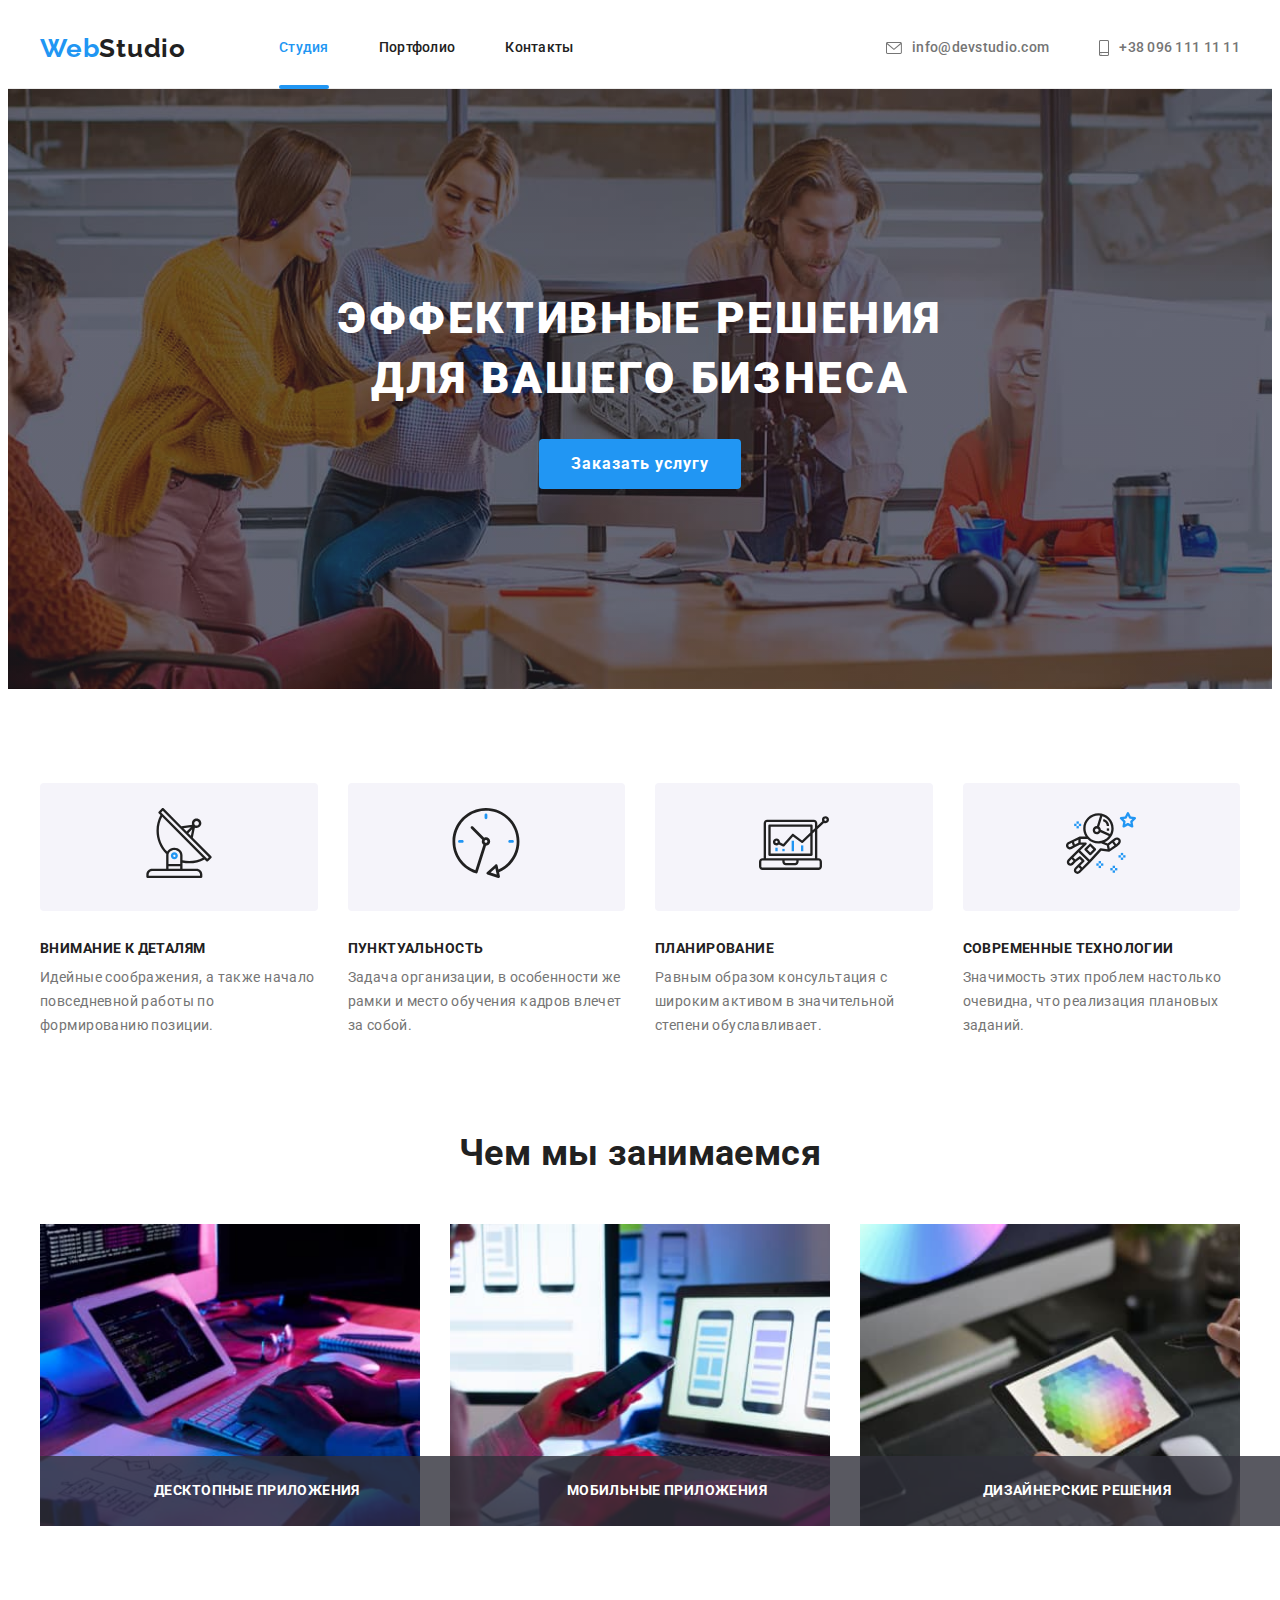
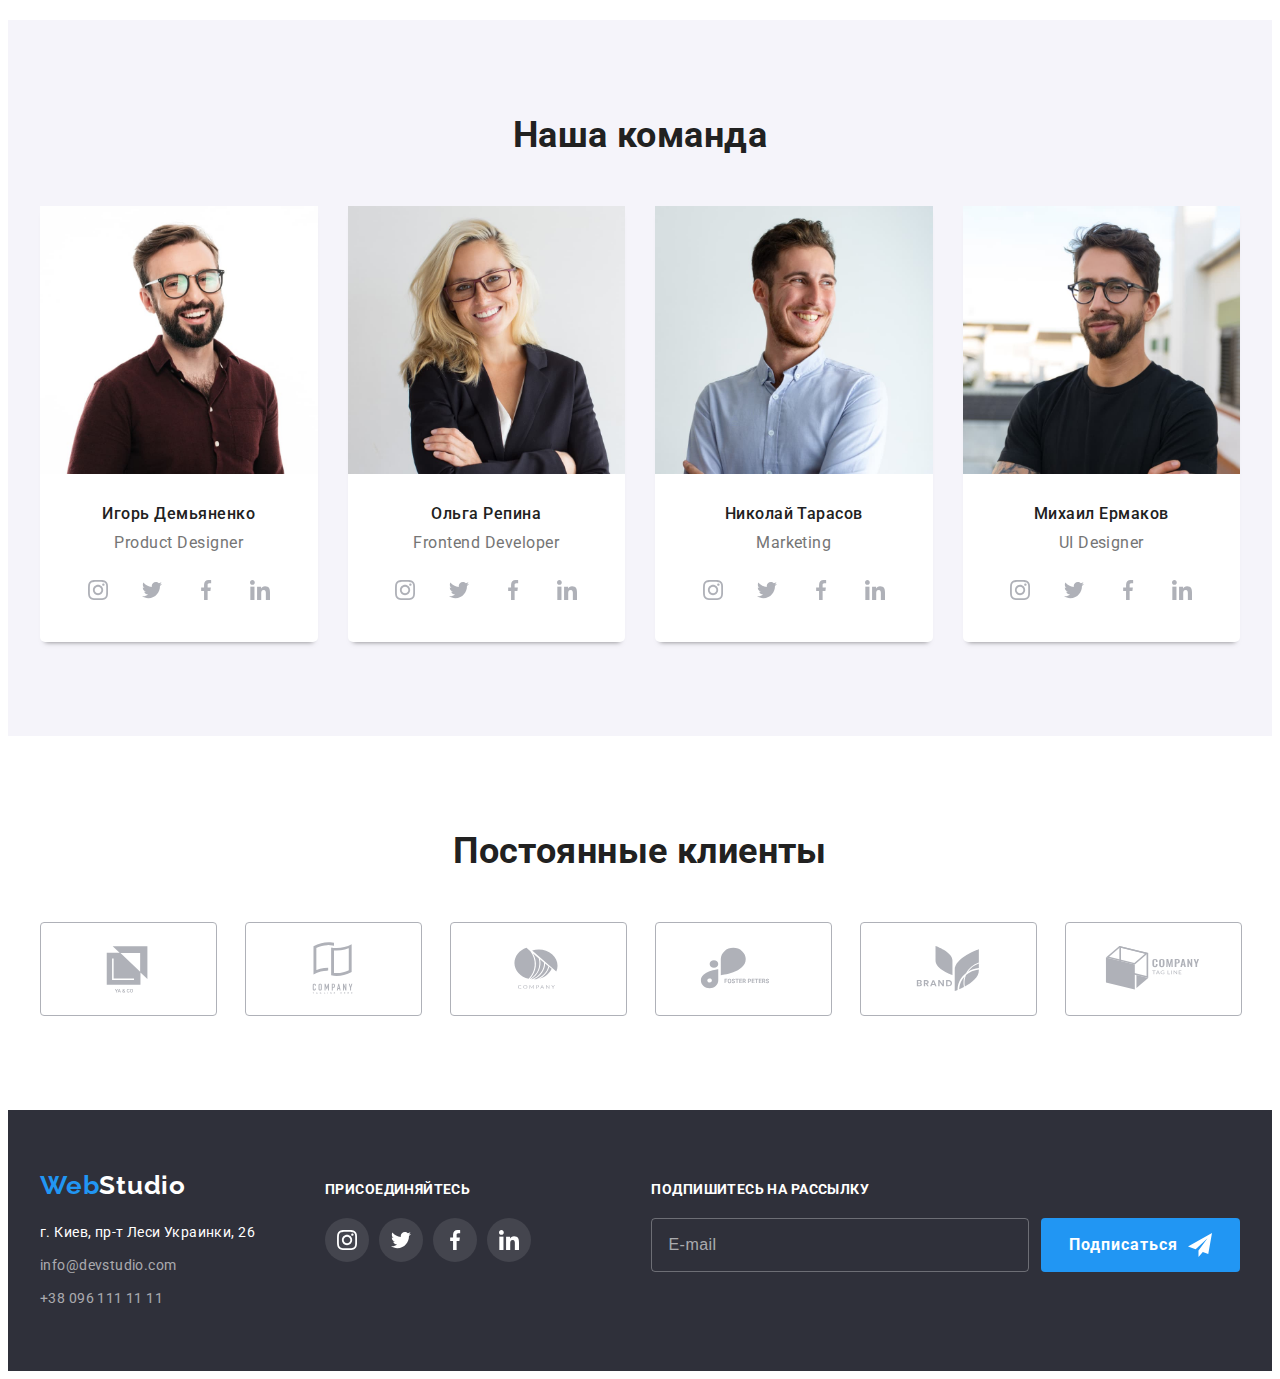
==== commit 06aa9dea: "изменяет названия классов по БЭМ" ====
--- a/index.html
+++ b/index.html
@@ -150,35 +150,32 @@
             <div class="collective-caption">
               <h3 class="collective__member">Игорь Демьяненко</h3>
               <p lang="en" class="collective__prof">Product Designer</p>
-              <ul class="member-social-list list">
-                <li class="member-social-list-item">
-                  <a class="member-social-link" href="" target="_blank" 
+              <ul class="social-list list">
+                <li class="social-list__item">
+                  <a class="social__link" href="" target="_blank" 
                 rel="noreferrer noopener nofollow">
-                    <svg class="member-social-link-icon">
+                    <svg class="social__icon">
                       <use href="./images/icons.svg#icon-instagram"></use>
                     </svg>
                   </a>
                 </li>
-                <li class="member-social-list-item">
-                  <a class="member-social-link" href="" target="_blank" 
-                rel="noreferrer noopener nofollow">
-                    <svg class="member-social-link-icon">
+                <li class="social-list__item">
+                  <a class="social__link" href="" target="_blank" rel="noreferrer noopener nofollow">
+                    <svg class="social__icon">
                       <use href="./images/icons.svg#icon-twitter"></use>
                     </svg>
                   </a>
                 </li>
-                <li class="member-social-list-item">
-                  <a class="member-social-link" href="" target="_blank" 
-                rel="noreferrer noopener nofollow">
-                    <svg class="member-social-link-icon">
+                <li class="social-list__item">
+                  <a class="social__link" href="" target="_blank" rel="noreferrer noopener nofollow">
+                    <svg class="social__icon">
                       <use href="./images/icons.svg#icon-facebook"></use>
                     </svg>
                   </a>
                 </li>
-                <li class="member-social-list-item">
-                  <a class="member-social-link" href="" target="_blank" 
-                rel="noreferrer noopener nofollow">
-                    <svg class="member-social-link-icon">
+                <li class="social-list__item">
+                  <a class="social__link" href="" target="_blank" rel="noreferrer noopener nofollow">
+                    <svg class="social__icon">
                       <use href="./images/icons.svg#icon-linkedin"></use>
                     </svg>
                   </a>
@@ -190,35 +187,31 @@
               <div class="collective-caption">
                 <h3 class="collective__member">Ольга Репина</h3>
                 <p lang="en" class="collective__prof">Frontend Developer</p>
-                <ul class="member-social-list list">
-                  <li class="member-social-list-item">
-                    <a class="member-social-link" href="" target="_blank" 
-                rel="noreferrer noopener nofollow">
-                      <svg class="member-social-link-icon">
+                <ul class="social-list list">
+                <li class="social-list__item">
+                  <a class="social__link" href="" target="_blank" rel="noreferrer noopener nofollow">
+                    <svg class="social__icon">
                         <use href="./images/icons.svg#icon-instagram"></use>
                       </svg>
                     </a>
                   </li>
-                  <li class="member-social-list-item">
-                    <a class="member-social-link" href="" target="_blank" 
-                rel="noreferrer noopener nofollow">
-                      <svg class="member-social-link-icon">
+                  <li class="social-list__item">
+                    <a class="social__link" href="" target="_blank" rel="noreferrer noopener nofollow">
+                      <svg class="social__icon">
                         <use href="./images/icons.svg#icon-twitter"></use>
                       </svg>
                     </a>
                   </li>
-                  <li class="member-social-list-item">
-                    <a class="member-social-link" href="" target="_blank" 
-                rel="noreferrer noopener nofollow">
-                      <svg class="member-social-link-icon">
+                <li class="social-list__item">
+                  <a class="social__link" href="" target="_blank" rel="noreferrer noopener nofollow">
+                    <svg class="social__icon">
                         <use href="./images/icons.svg#icon-facebook"></use>
                       </svg>
                     </a>
                   </li>
-                  <li class="member-social-list-item">
-                    <a class="member-social-link" href="" target="_blank" 
-                rel="noreferrer noopener nofollow">
-                      <svg class="member-social-link-icon">
+                  <li class="social-list__item">
+                    <a class="social__link" href="" target="_blank" rel="noreferrer noopener nofollow">
+                      <svg class="social__icon">
                         <use href="./images/icons.svg#icon-linkedin"></use>
                       </svg>
                     </a>
@@ -235,35 +228,31 @@
             <div class="collective-caption">
               <h3 class="collective__member">Николай Тарасов</h3>  
               <p lang="en" class="collective__prof">Marketing</p> 
-              <ul class="member-social-list list">
-                <li class="member-social-list-item">
-                  <a class="member-social-link" href="" target="_blank" 
-                rel="noreferrer noopener nofollow">
-                    <svg class="member-social-link-icon">
+              <ul class="social-list list">
+              <li class="social-list__item">
+                <a class="social__link" href="" target="_blank" rel="noreferrer noopener nofollow">
+                  <svg class="social__icon">
                       <use href="./images/icons.svg#icon-instagram"></use>
                     </svg>
                   </a>
                 </li>
-                <li class="member-social-list-item">
-                  <a class="member-social-link" href="" target="_blank" 
-                rel="noreferrer noopener nofollow">
-                    <svg class="member-social-link-icon">
+              <li class="social-list__item">
+                <a class="social__link" href="" target="_blank" rel="noreferrer noopener nofollow">
+                  <svg class="social__icon">
                       <use href="./images/icons.svg#icon-twitter"></use>
                     </svg>
                   </a>
                 </li>
-                <li class="member-social-list-item">
-                  <a class="member-social-link" href="" target="_blank" 
-                rel="noreferrer noopener nofollow">
-                    <svg class="member-social-link-icon">
+                <li class="social-list__item">
+                  <a class="social__link" href="" target="_blank" rel="noreferrer noopener nofollow">
+                    <svg class="social__icon">
                       <use href="./images/icons.svg#icon-facebook"></use>
                     </svg>
                   </a>
                 </li>
-                <li class="member-social-list-item">
-                  <a class="member-social-link" href="" target="_blank" 
-                rel="noreferrer noopener nofollow">
-                    <svg class="member-social-link-icon">
+              <li class="social-list__item">
+                <a class="social__link" href="" target="_blank" rel="noreferrer noopener nofollow">
+                  <svg class="social__icon">
                       <use href="./images/icons.svg#icon-linkedin"></use>
                     </svg>
                   </a>
@@ -280,35 +269,31 @@
             <div class="collective-caption">
               <h3 class="collective__member">Михаил Ермаков</h3>  
               <p lang="en" class="collective__prof">UI Designer</p> 
-              <ul class="member-social-list list">
-                <li class="member-social-list-item">
-                  <a class="member-social-link" href="" target="_blank" 
-                rel="noreferrer noopener nofollow">
-                    <svg class="member-social-link-icon">
+              <ul class="social-list list">
+                <li class="social-list__item">
+                  <a class="social__link" href="" target="_blank" rel="noreferrer noopener nofollow">
+                    <svg class="social__icon">
                       <use href="./images/icons.svg#icon-instagram"></use>
                     </svg>
                   </a>
                 </li>
-                <li class="member-social-list-item">
-                  <a class="member-social-link" href="" target="_blank" 
-                rel="noreferrer noopener nofollow">
-                    <svg class="member-social-link-icon">
+                <li class="social-list__item">
+                  <a class="social__link" href="" target="_blank" rel="noreferrer noopener nofollow">
+                    <svg class="social__icon">
                       <use href="./images/icons.svg#icon-twitter"></use>
                     </svg>
                   </a>
                 </li>
-                <li class="member-social-list-item">
-                  <a class="member-social-link" href="" target="_blank" 
-                rel="noreferrer noopener nofollow">
-                    <svg class="member-social-link-icon">
+                <li class="social-list__item">
+                  <a class="social__link" href="" target="_blank" rel="noreferrer noopener nofollow">
+                    <svg class="social__icon">
                       <use href="./images/icons.svg#icon-facebook"></use>
                     </svg>
                   </a>
                 </li>
-                <li class="member-social-list-item">
-                  <a class="member-social-link" href="" target="_blank" 
-                rel="noreferrer noopener nofollow">
-                    <svg class="member-social-link-icon">
+                <li class="social-list__item">
+                  <a class="social__link" href="" target="_blank" rel="noreferrer noopener nofollow">
+                    <svg class="social__icon">
                       <use href="./images/icons.svg#icon-linkedin"></use>
                     </svg>
                   </a>
@@ -324,50 +309,45 @@
         <div class="container">
           <h2 class="title section-title">Постоянные клиенты</h2>
             <ul class="list customer-list">
-              <li class="customer-list-item">
-                <a class="customer-list-item-link" href="" target="_blank" 
+              <li class="customer__item">
+                <a class="customer__link" href="" target="_blank" 
                 rel="noreferrer noopener nofollow">
-                  <svg class="customer-list-item-link-icon" width="106" height="60">
+                  <svg class="customer__icon" width="106" height="60">
                     <use href="./images/icons.svg#icon-Logo"></use>
                   </svg>
                 </a>                           
               </li>
-              <li class="customer-list-item">
-                <a class="customer-list-item-link" href="" target="_blank" 
-                rel="noreferrer noopener nofollow">
-                  <svg class="customer-list-item-link-icon" width="106" height="60">
+              <li class="customer__item">
+                <a class="customer__link" href="" target="_blank" rel="noreferrer noopener nofollow">
+                  <svg class="customer__icon" width="106" height="60">
                     <use href="./images/icons.svg#icon-Logo1" ></use>
                   </svg>
                 </a>
               </li>
-              <li class="customer-list-item">
-                <a class="customer-list-item-link" href="" target="_blank" 
-                rel="noreferrer noopener nofollow">
-                  <svg class="customer-list-item-link-icon" width="106" height="60">
+              <li class="customer__item">
+                <a class="customer__link" href="" target="_blank" rel="noreferrer noopener nofollow">
+                  <svg class="customer__icon" width="106" height="60">
                     <use href="./images/icons.svg#icon-Logo2"></use>
                   </svg>
                 </a>
               </li>
-              <li class="customer-list-item">
-                <a class="customer-list-item-link" href="" target="_blank" 
-                rel="noreferrer noopener nofollow">
-                  <svg class="customer-list-item-link-icon" width="106" height="60">
+              <li class="customer__item">
+                <a class="customer__link" href="" target="_blank" rel="noreferrer noopener nofollow">
+                  <svg class="customer__icon" width="106" height="60">
                     <use href="./images/icons.svg#icon-Logo3"></use>
                   </svg>
                 </a>
               </li>
-              <li class="customer-list-item">
-                <a class="customer-list-item-link" href="" target="_blank" 
-                rel="noreferrer noopener nofollow">
-                  <svg class="customer-list-item-link-icon" width="106" height="60">
+              <li class="customer__item">
+                <a class="customer__link" href="" target="_blank" rel="noreferrer noopener nofollow">
+                  <svg class="customer__icon" width="106" height="60">
                     <use href="./images/icons.svg#icon-Logo4"></use>
                   </svg>
                 </a>
               </li>
-              <li class="customer-list-item">
-                <a class="customer-list-item-link" href="" target="_blank" 
-                rel="noreferrer noopener nofollow">
-                  <svg class="customer-list-item-link-icon" width="106" height="60">
+              <li class="customer__item">
+                <a class="customer__link" href="" target="_blank" rel="noreferrer noopener nofollow">
+                  <svg class="customer__icon" width="106" height="60">
                     <use href="./images/icons.svg#icon-Logo5"></use>
                   </svg>
                 </a>
@@ -379,77 +359,75 @@
     <!-- футер -->
     <footer class="foot">
       <div class="container foot-container">
-        <div class="foot-cont-item">
-          <a lang="en" class="link logo-link logo-link-bottom" href="./index.html">Web<span class="logo--footer">Studio</span>
+        <div class="foot__item">
+          <a lang="en" class="link logo-link" href="./index.html">Web<span class="logo--footer">Studio</span>
           </a>
-          <address class="foot-adrs">
-            <ul class="list foot-adrs-list">
-              <li class="foot-adrs-item">
-                <a class="link foot-adrs-link" 
+          <address class="adrs">
+            <ul class="list adrs__list">
+              <li class="adrs__item">
+                <a class="link adrs__link" 
                 href="https://goo.gl/maps/9pCc8G5kGunAkQfJA"
                 target="_blank" 
                 rel="noreferrer noopener nofollow">
                 г. Киев, пр-т Леси Украинки, 26
                 </a>
               </li>
-              <li class="foot-adrs-item">
-                <a class="link foot-adrs-link" href="mailto:info@devstudio.com">info@devstudio.com</a>
-              </li>
-              <li class="foot-adrs-item">
-                <a class="link foot-adrs-link" href="tel:+380961111111">+38 096 111 11 11</a>
+              <li class="adrs__item">
+                <a class="link adrs__link"
+                href="mailto:info@devstudio.com">info@devstudio.com</a>
+              </li>
+              <li class="adrs__item">
+                <a class="link adrs__link"
+                href="tel:+380961111111">+38 096 111 11 11</a>
               </li>
             </ul>
           </address>
         </div>
-        <div class="foot-cont-item">
-          <h3 class="about-title foot-title">присоединяйтесь</h3>
-          <ul class="member-social-list list">
-            <li class="member-social-list-item">
-              <a class="member-social-link" href=""  target="_blank" 
-                rel="noreferrer noopener nofollow">
-                <svg class="member-social-link-icon">
+        <div class="foot__item">
+          <h3 class="about-list__title foot__title">присоединяйтесь</h3>
+          <ul class="social-list list">
+          <li class="social-list__item">
+            <a class="social__link" href="" target="_blank" rel="noreferrer noopener nofollow">
+              <svg class="social__icon">
                   <use href="./images/icons.svg#icon-instagram"></use>
                 </svg>
               </a>
             </li>
-            <li class="member-social-list-item">
-              <a class="member-social-link" href="" target="_blank" 
-                rel="noreferrer noopener nofollow">
-                <svg class="member-social-link-icon">
+            <li class="social-list__item">
+              <a class="social__link" href="" target="_blank" rel="noreferrer noopener nofollow">
+                <svg class="social__icon">
                   <use href="./images/icons.svg#icon-twitter"></use>
                 </svg>
               </a>
             </li>
-            <li class="member-social-list-item">
-              <a class="member-social-link" href="" target="_blank" 
-                rel="noreferrer noopener nofollow">
-                <svg class="member-social-link-icon">
+          <li class="social-list__item">
+            <a class="social__link" href="" target="_blank" rel="noreferrer noopener nofollow">
+              <svg class="social__icon">
                   <use href="./images/icons.svg#icon-facebook"></use>
                 </svg>
               </a>
             </li>
-            <li class="member-social-list-item">
-              <a class="member-social-link" href="" target="_blank" 
-                rel="noreferrer noopener nofollow">
-                <svg class="member-social-link-icon">
+          <li class="social-list__item">
+            <a class="social__link" href="" target="_blank" rel="noreferrer noopener nofollow">
+              <svg class="social__icon">
                   <use href="./images/icons.svg#icon-linkedin"></use>
                 </svg>
               </a>
             </li>
           </ul>
         </div>
-        <div class="foot-cont-item">
-          <h3 class="about-title foot-title">Подпишитесь на рассылку</h3>
-          <form class="foot-subscription" action="#">
+        <div class="foot__item">
+          <h3 class="about-list__title foot__title">Подпишитесь на рассылку</h3>
+          <form class="subscription" action="#">
             <input 
               type="email" 
-              class="foot-input" 
+              class="subscription__input" 
               name="subscription-email" 
               placeholder="E-mail"/>
             <button 
-                class="btn subscription-button" 
+                class="btn subscription__button" 
                 type="submit">Подписаться
-                <svg class="subscription-icon"
+                <svg class="subscription__icon"
                   width="24"
                   height="24">
                   <use href="./images/icons.svg#icon-icon-send"></use>
@@ -462,67 +440,67 @@
     <!-- Модальное окно -->
     <div class="backdrop is-hidden" data-modal> 
       <div class="modal">
-        <button type="button" class="modal-close" data-modal-close>
-          <svg class="modal-close-icon" width="11" height="11">
+        <button type="button" class="close-btn" data-modal-close>
+          <svg class="close__icon" width="11" height="11">
             <use href="./images/icons.svg#icon-close"/>
           </svg>
         </button>
-        <p class="modal-text">Оставьте свои данные, мы вам перезвоним</p>
+        <p class="modal__text">Оставьте свои данные, мы вам перезвоним</p>
         <form action="#">
           <div class="form-field">
-            <label class="input-text" for="user-name">Имя</label>
-            <div class="input-wrap">
+            <label class="input__text" for="user-name">Имя</label>
+            <div class="input__wrap">
               <input 
                 type="text" 
-                class="form-input" 
+                class="form__input" 
                 name="user-name"
                 id="user-name"
                 required
                 minlength="2"
               />
-              <svg class="input-icon" width="18" height="18">
+              <svg class="input__icon" width="18" height="18">
                 <use href="./images/icons.svg#icon-person"></use>
               </svg>
             </div>
           </div>
           <div class="form-field">
-            <label class="input-text" for="user-tel">Телефон</label>
-            <div class="input-wrap">
+            <label class="input__text" for="user-tel">Телефон</label>
+            <div class="input__wrap">
               <input 
                 type="tel" 
-                class="form-input" 
+                class="form__input" 
                 name="user-tel"
                 id="user-tel"
                 required
                 minlength="13"
                 maxlength="13"                    
               />
-              <svg class="input-icon" width="18" height="18">
+              <svg class="input__icon" width="18" height="18">
                 <use href="./images/icons.svg#icon-phone"></use>
               </svg>
             </div>
           </div>
           <div class="form-field">
-            <label class="input-text" for="user-email">Почта</label>
-            <div class="input-wrap">
+            <label class="input__text" for="user-email">Почта</label>
+            <div class="input__wrap">
               <input 
                 type="email" 
-              class="form-input" 
+              class="form__input" 
                 name="user-email"
                 id="user-email"
               />
-              <svg class="input-icon" width="18" height="18">
+              <svg class="input__icon" width="18" height="18">
                 <use href="./images/icons.svg#icon-email"></use>
               </svg>
             </div>
           </div>
           <div class="form-field form-textarea">
-            <label class="input-text" for="user-area">Комментарий</label>
+            <label class="input__text" for="user-area">Комментарий</label>
             <textarea 
               placeholder="Введите текст"
               name="user-area" 
               id="user-area" 
-              class="form-text"></textarea>             
+              class="form__text"></textarea>             
           </div>
           <div class="checkbox-field">
             <input 
--- a/css/main.min.css
+++ b/css/main.min.css
@@ -1,2 +1,2 @@
-:root{--textcolor: #212121;--textcolor2: #757575;--brandcolor: #2196f3;--backgroundcolor: #2f303a;--backgroundcolor2: #f5f4fa;--whitetextcolor: #fff;--herobtnfocuscolor: #188ce8;--footaddresscolor: rgba(255, 255, 255, 0.6);--footborderformcolor: rgba(255, 255, 255, 0.3);--sociallinkcolor: rgba(175, 177, 184, 1);--catalogbackgroundtext: rgba(33, 150, 243, 0.9);--item-background: rgba(47, 48, 58, 0.8);--modal-bordercolor: rgba(33, 33, 33, 0.2);--placeholder-color: rgba(117, 117, 117, 0.5);--transition1: 250ms cubic-bezier(0.4, 0, 0.2, 1)}.visually-hidden{position:absolute;white-space:nowrap;width:1px;height:1px;overflow:hidden;border:0;padding:0;clip:rect(0 0 0 0);clip-path:inset(50%);margin:-1px}p,h1,h2,h3,h4,h5,h6{margin:0}ul,ol{margin:0;padding:0;padding-left:0}img{display:block;width:100%;height:auto}button{cursor:pointer}body{font-family:'Roboto', sans-serif;font-size:14px;line-height:1.71;letter-spacing:.03em;color:var(--textcolor2)}.section{padding-top:94px;padding-bottom:94px}.title{color:var(--textcolor)}.section-title{font-size:36px;line-height:1.17;text-align:center;color:var(--textcolor);margin-bottom:50px}.link{text-decoration:none;color:inherit}.list{list-style:none}.member-social-list{display:flex;justify-content:center}.member-social-list-item+.member-social-list-item{margin-left:10px}.member-social-link-icon{width:20px;height:20px;fill:var(--sociallinkcolor);transition:fill var(--transition1)}.member-social-link:hover .member-social-link-icon,.member-social-link:focus .member-social-link-icon{fill:var(--whitetextcolor)}.foot .member-social-link-icon{fill:var(--whitetextcolor)}.foot .member-social-link{background-color:rgba(255,255,255,0.1)}.member-social-link{width:44px;height:44px;background-color:var(--whitetextcolor);display:flex;justify-content:center;align-items:center;border-radius:50%;transition:background-color var(--transition1)}.member-social-link:hover,.member-social-link:focus{background-color:var(--brandcolor)}.container{width:1200px;padding-left:15px;padding-right:15px;margin:0 auto}.logo-link{font-family:Raleway;font-size:26px;font-weight:700;line-height:1.19;letter-spacing:.03em;color:var(--brandcolor)}.logo--header{color:var(--textcolor)}.head .logo-link{margin-right:93px}.foot .logo-link{margin-bottom:20px;display:inline-block}.logo--footer{color:var(--whitetextcolor)}.head{border-bottom:1px solid #ececec}.header__container{display:flex;align-items:center}.site-navigation{display:flex;align-items:center}.site-navigation__list{display:flex;align-items:center}.contakts-list{display:inline-flex;align-items:center;margin-left:auto}.site-navigation__item:not(:last-child){margin-right:50px}.contakts-list__item:not(:last-child){margin-right:50px}.site-navigation__list{color:var(--textcolor)}.site-navigation__link{font-size:14px;font-weight:500;line-height:1.14;letter-spacing:.02em;padding-top:32px;padding-bottom:32px;display:flex;align-items:center;transition:color var(--transition1)}.site-navigation__link:hover,.site-navigation__link:focus{color:var(--brandcolor)}.current{color:var(--brandcolor);position:relative}.current::after{content:'';width:100%;height:4px;border-radius:2px;position:absolute;left:0;bottom:0;background-color:var(--brandcolor);margin-bottom:-1px}.contakts-list__icon{margin-right:10px;fill:currentColor}.hero{color:var(--whitetextcolor);text-align:center;padding-top:200px;padding-bottom:200px;background-image:linear-gradient(rgba(47,48,58,0.4), rgba(47,48,58,0.4)),url(../images/hero.jpg);background-repeat:no-repeat;background-position:center;background-size:cover, auto;max-width:1600px;margin:0 auto}.hero__title{font-size:44px;font-weight:900;line-height:1.36;letter-spacing:.06em;text-transform:uppercase;max-width:700px;margin-right:auto;margin-left:auto;margin-bottom:30px}.btn{font-family:inherit;font-size:16px;font-weight:700;line-height:1.87;letter-spacing:.06em;color:var(--whitetextcolor);background-color:var(--brandcolor);cursor:pointer;padding:10px 32px;border:none;border-radius:4px;transition:background-color var(--transition1),box-shadow var(--transition1)}.btn:focus,.btn:hover{background-color:var(--herobtnfocuscolor);box-shadow:0px 4px 4px rgba(0,0,0,0.15)}.subscription-button{padding:10px 28px;display:flex;align-items:center;text-align:center;color:var(--whitetextcolor)}.modal-button{padding:10px 55px;display:block;margin:0 auto}.about-list__title{font-size:14px;line-height:1.14;text-transform:uppercase;margin-bottom:10px}.about-list{display:flex;flex-wrap:wrap;margin-left:-30px;margin-top:-30px}.about-list__item{flex-basis:calc(100% / 4 - 30px);margin-top:30px;margin-left:30px}.about-list__icon{background-color:var(--backgroundcolor2);border-radius:4px;margin-bottom:30px;text-align:center;padding:25px 100px}.activity{padding-top:0}.activity-list{display:flex;flex-wrap:wrap;margin-left:-30px;margin-top:-30px}.activity__item{margin-left:30px;margin-top:30px;flex-basis:calc(100% / 3 - 30px);position:relative}.activity__text{font-size:14px;line-height:1.14;letter-spacing:.03em;text-transform:uppercase;text-align:center;position:absolute;padding:27px;width:100%;bottom:0;background-color:var(--item-background);color:var(--whitetextcolor)}.collective{background-color:var(--backgroundcolor2);max-width:1600px;margin:auto}.collective-list{display:flex;flex-wrap:wrap;margin-left:-30px;margin-top:-30px}.collective__item{font-size:16px;line-height:1.19;letter-spacing:.03em;text-align:center;background-color:var(--whitetextcolor);margin-left:30px;margin-top:30px;flex-basis:calc(100% / 4 - 30px);border-bottom-left-radius:5px;border-bottom-right-radius:5px;box-shadow:0 5px 5px -5px rgba(0,0,0,0.5)}.collective__member{font-size:16px;font-weight:500;color:var(--textcolor);margin-bottom:10px}.collective-caption{padding-top:30px;padding-bottom:30px}.collective__prof{margin-bottom:16px}.customer-section{padding-top:94px;padding-bottom:94px}.customer-list{display:flex;flex-wrap:wrap;margin-left:-30px;margin-top:-30px}.customer-list-item{margin-left:30px;margin-top:30px;flex-basis:calc(100% / 6 - 30px)}.customer-list-item-link-icon{fill:currentColor}.customer-list-item-link{display:flex;align-items:center;justify-content:center;width:100%;height:92px;border-radius:4px;border:1px solid var(--sociallinkcolor);color:var(--sociallinkcolor);transition:color var(--transition1),border var(--transition1)}.customer-list-item-link:hover,.customer-list-item-link:focus{color:var(--brandcolor);border:1px solid var(--brandcolor)}.foot{padding-bottom:60px;padding-top:60px;background-color:var(--backgroundcolor);color:var(--whitetextcolor);margin:0 auto}.foot-adrs{font-style:normal}.foot-adrs-item:not(:last-child){margin-bottom:9px}.foot-adrs-link[target='_blank']{color:var(--whitetextcolor)}.foot-adrs-link{color:var(--footaddresscolor);transition:color var(--transition1)}.foot-adrs-link:hover,.foot-adrs-link:focus{color:var(--brandcolor)}.foot-title{color:var(--whitetextcolor);margin-bottom:20px}.foot-container{display:flex;align-items:baseline}.foot-cont-item:last-child{margin-left:auto}.foot-cont-item:not(:last-child){margin-right:70px}.foot-subscription{display:flex}.foot-input{width:358px;height:50px;border:1px solid var(--footborderformcolor);border-radius:4px;padding-left:16px;color:var(--whitetextcolor);background-color:transparent;font-size:16px;line-height:1.25;letter-spacing:.03em;margin-right:12px;transition:border-color var(--transition1);outline:none}.foot-input::placeholder{color:var(--footaddresscolor)}.foot-input:hover,.foot-input:focus{border-color:var(--brandcolor)}.subscription-icon{margin-left:10px}.catalog-button{font-family:inherit;background-color:var(--backgroundcolor2);cursor:pointer;font-size:16px;font-weight:500;line-height:1.63;letter-spacing:.03em;border:none;border-radius:4px;padding:6px 22px;transition:color var(--transition1),box-shadow var(--transition1),background-color var(--transition1)}.catalog-button:hover,.catalog-button:focus,.catalog-button-current{background-color:var(--brandcolor);color:var(--whitetextcolor);box-shadow:0px 4px 4px 0px rgba(0,0,0,0.25)}.catalog-list-item-title{font-size:18px;line-height:2;letter-spacing:.06em;margin-bottom:4px}.catalog-list-item-product{font-size:16px;line-height:1.87}.catalog{padding-top:0;padding-bottom:20px}.catalog-btn-list{display:flex;justify-content:center;margin-bottom:50px}.catalog-item{min-width:73px;min-height:38px;border-radius:4px}.catalog-item:not(:last-child){margin-right:8px}.catalog-list{display:flex;flex-wrap:wrap;margin-left:-30px;margin-top:-30px}.catalog-list-item{margin-left:30px;margin-top:30px;flex-basis:calc(100% / 3 - 30px)}.catalog-item-wrap{position:relative;overflow:hidden}.catalog-list-img-text{position:absolute;top:0;left:0;background-color:var(--catalogbackgroundtext);color:var(--whitetextcolor);font-size:18px;line-height:1.55;padding:63px 24px;height:100%;transform:translateY(100%);transition:transform var(--transition1);overflow:auto}.catalog-list-img-text::-webkit-scrollbar{width:5px}.catalog-list-img-text::-webkit-scrollbar-track{box-shadow:inset 0 0 6px rgba(0,0,0,0.3)}.catalog-list-img-text::-webkit-scrollbar-thumb{background-color:var(--whitetextcolor);outline:1px solid var(--textcolor2)}.catalog-list-item-link:hover .catalog-list-img-text,.catalog-list-item-link:focus .catalog-list-img-text{transform:translateY(0)}.catalog-list-item-link{display:flex;flex-direction:column;transition:box-shadow var(--transition1)}.catalog-list-item-link:hover,.catalog-list-item-link:focus{box-shadow:0px 1px 1px rgba(0,0,0,0.12),0px 4px 4px rgba(0,0,0,0.06),1px 4px 6px rgba(0,0,0,0.16)}.catalog-list-item-caption{padding:20px 24px;border:1px solid #ececec}.backdrop{width:100vw;height:100vh;top:0;position:fixed;background-color:rgba(0,0,0,0.2);z-index:1;opacity:1;transition:opacity var(--transition1),visibility var(--transition1)}.is-hidden{opacity:0;pointer-events:none;visibility:hidden}.backdrop.is-hidden .modal{transform:translate(-50%, -50%) scale(0.3)}.modal{width:528px;min-height:581px;background-color:var(--whitetextcolor);position:absolute;top:50%;left:50%;transform:translate(-50%, -50%) scale(1);border-radius:4px;box-shadow:0px 4px 4px 0px rgba(0,0,0,0.25);transition:transform var(--transition1);padding:40px}.modal-close-icon{transition:fill var(--transition1)}.modal-close:focus .modal-close-icon,.modal-close:hover .modal-close-icon{fill:var(--brandcolor)}.modal-close{width:30px;height:30px;border:1px solid rgba(0,0,0,0.1);border-radius:50%;background-color:transparent;display:flex;align-items:center;justify-content:center;position:absolute;top:8px;right:8px;transition:border-color var(--transition1);outline:none}.modal-close:focus,.modal-close:hover{border-color:var(--brandcolor)}.modal-text{text-align:center;font-size:20px;font-weight:700;line-height:1.15;color:var(--textcolor);margin-bottom:12px}.form-field{margin-bottom:10px}.form-input{width:100%;height:40px;border:1px solid var(--modal-bordercolor);border-radius:4px;padding-left:42px;color:var(--textcolor);transition:border-color var(--transition1);outline:none}.form-input:focus,.form-input:hover{border-color:var(--brandcolor)}.input-text{font-size:12px;line-height:1.17;letter-spacing:.01em;display:block;margin-bottom:4px}.form-text{width:100%;height:120px;border:1px solid var(--modal-bordercolor);border-radius:4px;padding-left:16px;padding-top:10px;color:var(--textcolor);resize:none;outline:none}.form-text:focus,.form-text:hover{border-color:var(--brandcolor)}.form-text::placeholder{color:var(--placeholder-color)}.form-textarea{margin-bottom:20px}.input-wrap{position:relative}.input-icon{position:absolute;left:12px;top:50%;transform:translateY(-50%);transition:fill var(--transition1)}.form-input:focus+.input-icon,.form-input:hover+.input-icon{fill:var(--brandcolor)}.agreement-link{color:var(--brandcolor);text-decoration-line:underline}.checkbox-field{margin-bottom:30px}.checkbox-wrap{width:16px;height:15px;border:2px solid var(--textcolor);border-radius:2px;margin-right:8px;display:flex;align-items:center;justify-content:center;transition:border-color var(--transition1)}.checkbox-wrap:hover{border-color:var(--brandcolor)}.checkbox-input:checked+.check-text .checkbox-wrap{background-color:var(--brandcolor);border:none}.checkbox-input:focus+.check-text .checkbox-wrap{border-color:var(--brandcolor)}.check-text{text-shadow:0px 4px 4px rgba(0,0,0,0.25);display:flex;align-items:center;justify-content:center}
+:root{--textcolor: #212121;--textcolor2: #757575;--brandcolor: #2196f3;--backgroundcolor: #2f303a;--backgroundcolor2: #f5f4fa;--whitetextcolor: #fff;--herobtnfocuscolor: #188ce8;--footaddresscolor: rgba(255, 255, 255, 0.6);--footborderformcolor: rgba(255, 255, 255, 0.3);--sociallinkcolor: rgba(175, 177, 184, 1);--catalogbackgroundtext: rgba(33, 150, 243, 0.9);--item-background: rgba(47, 48, 58, 0.8);--modal-bordercolor: rgba(33, 33, 33, 0.2);--placeholder-color: rgba(117, 117, 117, 0.5);--transition1: 250ms cubic-bezier(0.4, 0, 0.2, 1)}.visually-hidden{position:absolute;white-space:nowrap;width:1px;height:1px;overflow:hidden;border:0;padding:0;clip:rect(0 0 0 0);clip-path:inset(50%);margin:-1px}p,h1,h2,h3,h4,h5,h6{margin:0}ul,ol{margin:0;padding:0;padding-left:0}img{display:block;width:100%;height:auto}button{cursor:pointer}body{font-family:'Roboto', sans-serif;font-size:14px;line-height:1.71;letter-spacing:.03em;color:var(--textcolor2)}.section{padding-top:94px;padding-bottom:94px}.title{color:var(--textcolor)}.section-title{font-size:36px;line-height:1.17;text-align:center;color:var(--textcolor);margin-bottom:50px}.link{text-decoration:none;color:inherit}.list{list-style:none}.social-list{display:flex;justify-content:center}.social-list__item+.social-list__item{margin-left:10px}.social__icon{width:20px;height:20px;fill:var(--sociallinkcolor);transition:fill var(--transition1)}.social__link:hover .social__icon,.social__link:focus .social__icon{fill:var(--whitetextcolor)}.foot .social__icon{fill:var(--whitetextcolor)}.foot .social__link{background-color:rgba(255,255,255,0.1)}.social__link{width:44px;height:44px;background-color:var(--whitetextcolor);display:flex;justify-content:center;align-items:center;border-radius:50%;transition:background-color var(--transition1)}.social__link:hover,.social__link:focus{background-color:var(--brandcolor)}.container{width:1200px;padding-left:15px;padding-right:15px;margin:0 auto}.logo-link{font-family:Raleway;font-size:26px;font-weight:700;line-height:1.19;letter-spacing:.03em;color:var(--brandcolor)}.logo--header{color:var(--textcolor)}.head .logo-link{margin-right:93px}.foot .logo-link{margin-bottom:20px;display:inline-block}.logo--footer{color:var(--whitetextcolor)}.head{border-bottom:1px solid #ececec}.header__container{display:flex;align-items:center}.site-navigation{display:flex;align-items:center}.site-navigation__list{display:flex;align-items:center}.contakts-list{display:inline-flex;align-items:center;margin-left:auto}.site-navigation__item:not(:last-child){margin-right:50px}.contakts-list__item:not(:last-child){margin-right:50px}.site-navigation__list{color:var(--textcolor)}.site-navigation__link{font-size:14px;font-weight:500;line-height:1.14;letter-spacing:.02em;padding-top:32px;padding-bottom:32px;display:flex;align-items:center;transition:color var(--transition1)}.site-navigation__link:hover,.site-navigation__link:focus{color:var(--brandcolor)}.current{color:var(--brandcolor);position:relative}.current::after{content:'';width:100%;height:4px;border-radius:2px;position:absolute;left:0;bottom:0;background-color:var(--brandcolor);margin-bottom:-1px}.contakts-list__icon{margin-right:10px;fill:currentColor}.hero{color:var(--whitetextcolor);text-align:center;padding-top:200px;padding-bottom:200px;background-image:linear-gradient(rgba(47,48,58,0.4), rgba(47,48,58,0.4)),url(../images/hero.jpg);background-repeat:no-repeat;background-position:center;background-size:cover, auto;max-width:1600px;margin:0 auto}.hero__title{font-size:44px;font-weight:900;line-height:1.36;letter-spacing:.06em;text-transform:uppercase;max-width:700px;margin-right:auto;margin-left:auto;margin-bottom:30px}.btn{font-family:inherit;font-size:16px;font-weight:700;line-height:1.87;letter-spacing:.06em;color:var(--whitetextcolor);background-color:var(--brandcolor);cursor:pointer;padding:10px 32px;border:none;border-radius:4px;transition:background-color var(--transition1),box-shadow var(--transition1)}.btn:focus,.btn:hover{background-color:var(--herobtnfocuscolor);box-shadow:0px 4px 4px rgba(0,0,0,0.15)}.subscription__button{padding:10px 28px;display:flex;align-items:center;text-align:center;color:var(--whitetextcolor)}.modal-button{padding:10px 55px;display:block;margin:0 auto}.about-list__title{font-size:14px;line-height:1.14;text-transform:uppercase;margin-bottom:10px}.about-list{display:flex;flex-wrap:wrap;margin-left:-30px;margin-top:-30px}.about-list__item{flex-basis:calc(100% / 4 - 30px);margin-top:30px;margin-left:30px}.about-list__icon{background-color:var(--backgroundcolor2);border-radius:4px;margin-bottom:30px;text-align:center;padding:25px 100px}.activity{padding-top:0}.activity-list{display:flex;flex-wrap:wrap;margin-left:-30px;margin-top:-30px}.activity__item{margin-left:30px;margin-top:30px;flex-basis:calc(100% / 3 - 30px);position:relative}.activity__text{font-size:14px;line-height:1.14;letter-spacing:.03em;text-transform:uppercase;text-align:center;position:absolute;padding:27px;width:100%;bottom:0;background-color:var(--item-background);color:var(--whitetextcolor)}.collective{background-color:var(--backgroundcolor2);max-width:1600px;margin:auto}.collective-list{display:flex;flex-wrap:wrap;margin-left:-30px;margin-top:-30px}.collective__item{font-size:16px;line-height:1.19;letter-spacing:.03em;text-align:center;background-color:var(--whitetextcolor);margin-left:30px;margin-top:30px;flex-basis:calc(100% / 4 - 30px);border-bottom-left-radius:5px;border-bottom-right-radius:5px;box-shadow:0 5px 5px -5px rgba(0,0,0,0.5)}.collective__member{font-size:16px;font-weight:500;color:var(--textcolor);margin-bottom:10px}.collective-caption{padding-top:30px;padding-bottom:30px}.collective__prof{margin-bottom:16px}.customer-section{padding-top:94px;padding-bottom:94px}.customer-list{display:flex;flex-wrap:wrap;margin-left:-30px;margin-top:-30px}.customer__item{margin-left:30px;margin-top:30px;flex-basis:calc(100% / 6 - 30px)}.customer__icon{fill:currentColor}.customer__link{display:flex;align-items:center;justify-content:center;width:100%;height:92px;border-radius:4px;border:1px solid var(--sociallinkcolor);color:var(--sociallinkcolor);transition:color var(--transition1),border var(--transition1)}.customer__link:hover,.customer__link:focus{color:var(--brandcolor);border:1px solid var(--brandcolor)}.foot{padding-bottom:60px;padding-top:60px;background-color:var(--backgroundcolor);color:var(--whitetextcolor);margin:0 auto}.adrs{font-style:normal}.adrs__item:not(:last-child){margin-bottom:9px}.adrs__link[target='_blank']{color:var(--whitetextcolor)}.adrs__link{color:var(--footaddresscolor);transition:color var(--transition1)}.adrs__link:hover,.adrs__link:focus{color:var(--brandcolor)}.foot__title{color:var(--whitetextcolor);margin-bottom:20px}.foot-container{display:flex;align-items:baseline}.foot__item:last-child{margin-left:auto}.foot__item:not(:last-child){margin-right:70px}.subscription{display:flex}.subscription__input{width:358px;height:50px;border:1px solid var(--footborderformcolor);border-radius:4px;padding-left:16px;color:var(--whitetextcolor);background-color:transparent;font-size:16px;line-height:1.25;letter-spacing:.03em;margin-right:12px;transition:border-color var(--transition1);outline:none}.subscription__input::placeholder{color:var(--footaddresscolor)}.subscription__input:hover,.subscription__input:focus{border-color:var(--brandcolor)}.subscription__icon{margin-left:10px}.btn-list{display:flex;justify-content:center;margin-bottom:50px}.btn-list__item{min-width:73px;min-height:38px;border-radius:4px}.btn-list__item:not(:last-child){margin-right:8px}.btn-list__button{font-family:inherit;background-color:var(--backgroundcolor2);cursor:pointer;font-size:16px;font-weight:500;line-height:1.63;letter-spacing:.03em;border:none;border-radius:4px;padding:6px 22px;transition:color var(--transition1),box-shadow var(--transition1),background-color var(--transition1)}.btn-list__button:hover,.btn-list__button:focus,.btn-list__button--current{background-color:var(--brandcolor);color:var(--whitetextcolor);box-shadow:0px 4px 4px 0px rgba(0,0,0,0.25)}.catalog-list{display:flex;flex-wrap:wrap;margin-left:-30px;margin-top:-30px}.catalog-item{margin-left:30px;margin-top:30px;flex-basis:calc(100% / 3 - 30px)}.catalog-item__title{font-size:18px;line-height:2;letter-spacing:.06em;margin-bottom:4px}.catalog-item__product{font-size:16px;line-height:1.87}.catalog{padding-top:0;padding-bottom:20px}.catalog-item__wrap{position:relative;overflow:hidden}.catalog-item__text{position:absolute;top:0;left:0;background-color:var(--catalogbackgroundtext);color:var(--whitetextcolor);font-size:18px;line-height:1.55;padding:63px 24px;height:100%;transform:translateY(100%);transition:transform var(--transition1);overflow:auto}.catalog-item__text::-webkit-scrollbar{width:5px}.catalog-item__text::-webkit-scrollbar-track{box-shadow:inset 0 0 6px rgba(0,0,0,0.3)}.catalog-item__text::-webkit-scrollbar-thumb{background-color:var(--whitetextcolor);outline:1px solid var(--textcolor2)}.catalog-item__link:hover .catalog-item__text,.catalog-item__link:focus .catalog-item__text{transform:translateY(0)}.catalog-item__link{display:flex;flex-direction:column;transition:box-shadow var(--transition1)}.catalog-item__link:hover,.catalog-item__link:focus{box-shadow:0px 1px 1px rgba(0,0,0,0.12),0px 4px 4px rgba(0,0,0,0.06),1px 4px 6px rgba(0,0,0,0.16)}.catalog-item__caption{padding:20px 24px;border:1px solid #ececec}.backdrop{width:100vw;height:100vh;top:0;position:fixed;background-color:rgba(0,0,0,0.2);z-index:1;opacity:1;transition:opacity var(--transition1),visibility var(--transition1)}.is-hidden{opacity:0;pointer-events:none;visibility:hidden}.backdrop.is-hidden .modal{transform:translate(-50%, -50%) scale(0.3)}.modal{width:528px;min-height:581px;background-color:var(--whitetextcolor);position:absolute;top:50%;left:50%;transform:translate(-50%, -50%) scale(1);border-radius:4px;box-shadow:0px 4px 4px 0px rgba(0,0,0,0.25);transition:transform var(--transition1);padding:40px}.close__icon{transition:fill var(--transition1)}.close-btn:focus .close__icon,.close-btn:hover .close__icon{fill:var(--brandcolor)}.close-btn{width:30px;height:30px;border:1px solid rgba(0,0,0,0.1);border-radius:50%;background-color:transparent;display:flex;align-items:center;justify-content:center;position:absolute;top:8px;right:8px;transition:border-color var(--transition1);outline:none}.close-btn:focus,.close-btn:hover{border-color:var(--brandcolor)}.modal__text{text-align:center;font-size:20px;font-weight:700;line-height:1.15;color:var(--textcolor);margin-bottom:12px}.form-field{margin-bottom:10px}.form__input{width:100%;height:40px;border:1px solid var(--modal-bordercolor);border-radius:4px;padding-left:42px;color:var(--textcolor);transition:border-color var(--transition1);outline:none}.form__input:focus,.form__input:hover{border-color:var(--brandcolor)}.input__text{font-size:12px;line-height:1.17;letter-spacing:.01em;display:block;margin-bottom:4px}.form__text{width:100%;height:120px;border:1px solid var(--modal-bordercolor);border-radius:4px;padding-left:16px;padding-top:10px;color:var(--textcolor);resize:none;outline:none}.form__text:focus,.form__text:hover{border-color:var(--brandcolor)}.form__text::placeholder{color:var(--placeholder-color)}.form__textarea{margin-bottom:20px}.input__wrap{position:relative}.input__icon{position:absolute;left:12px;top:50%;transform:translateY(-50%);transition:fill var(--transition1)}.form__input:focus+.input__icon,.form__input:hover+.input__icon{fill:var(--brandcolor)}.agreement-link{color:var(--brandcolor);text-decoration-line:underline}.checkbox-field{margin-bottom:30px}.checkbox-wrap{width:16px;height:15px;border:2px solid var(--textcolor);border-radius:2px;margin-right:8px;display:flex;align-items:center;justify-content:center;transition:border-color var(--transition1)}.checkbox-wrap:hover{border-color:var(--brandcolor)}.checkbox-input:checked+.check-text .checkbox-wrap{background-color:var(--brandcolor);border:none}.checkbox-input:focus+.check-text .checkbox-wrap{border-color:var(--brandcolor)}.check-text{text-shadow:0px 4px 4px rgba(0,0,0,0.25);display:flex;align-items:center;justify-content:center}
 /*# sourceMappingURL=main.min.css.map */